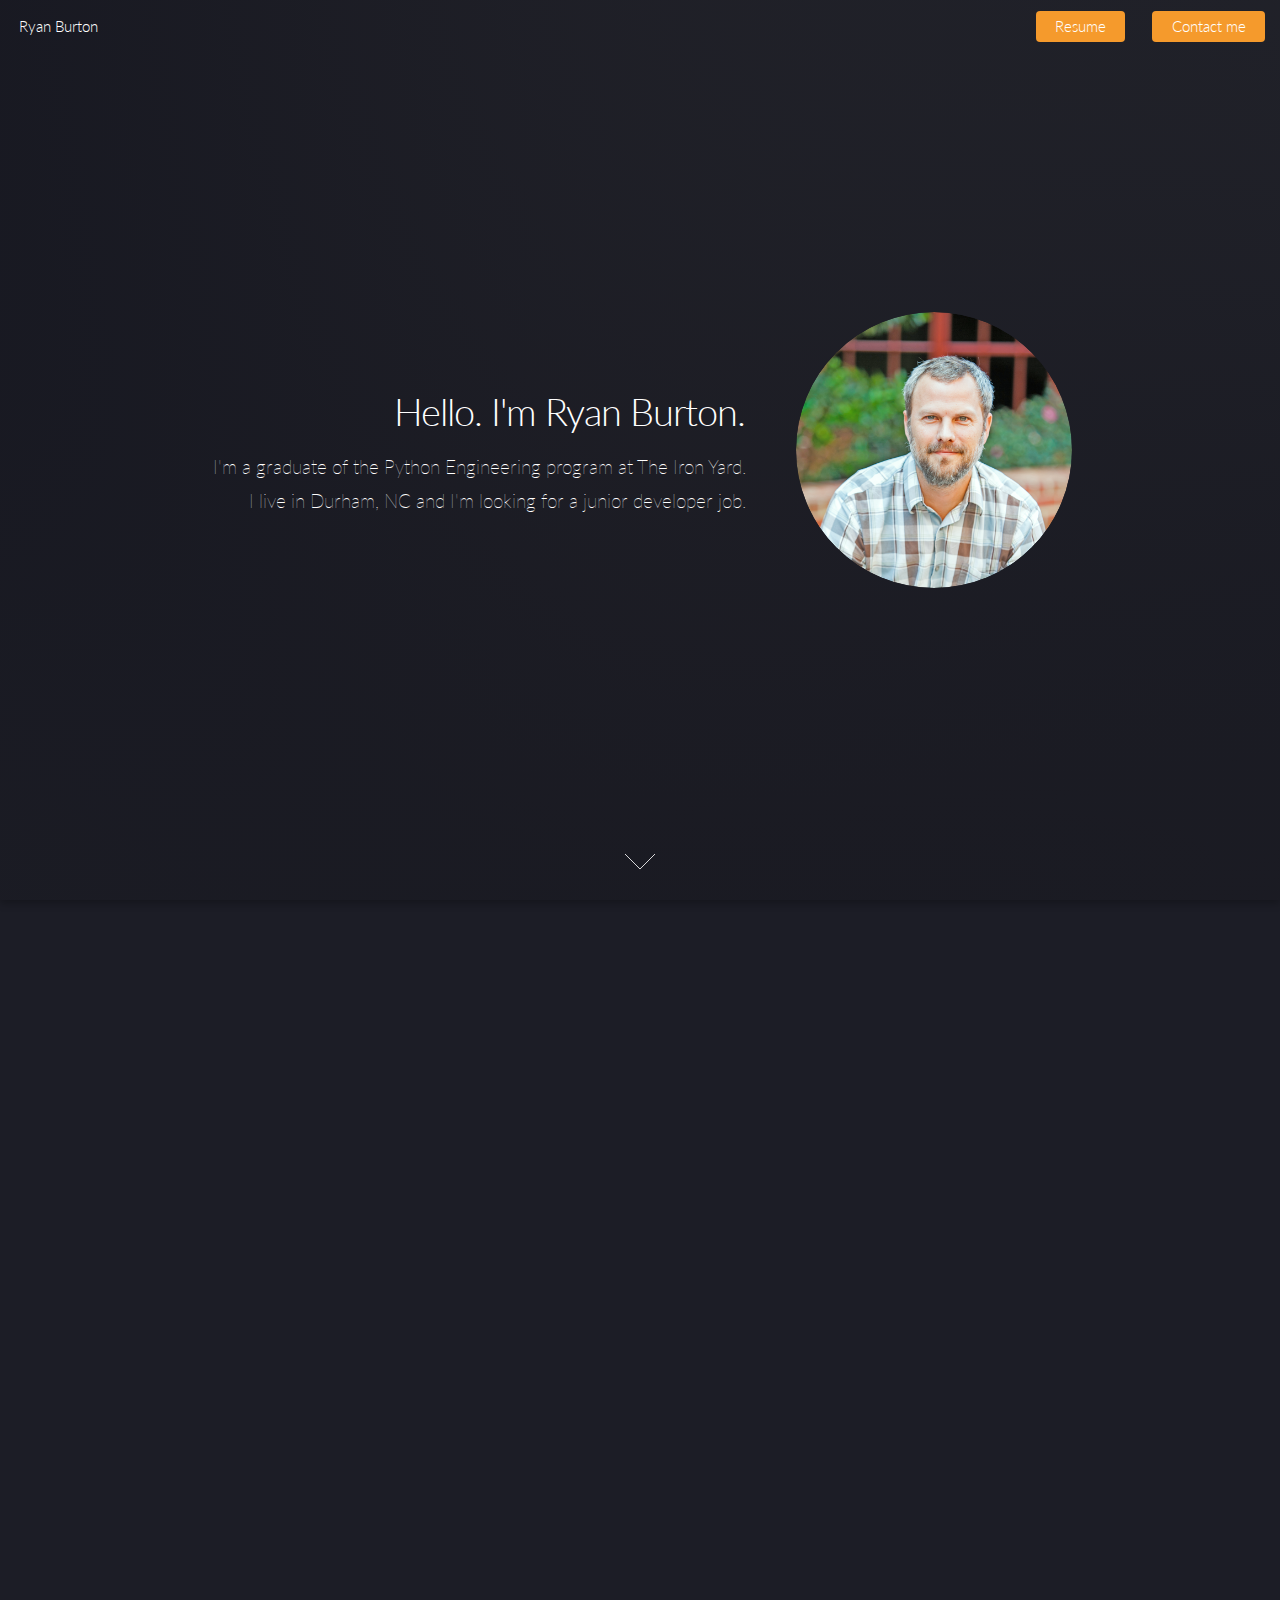
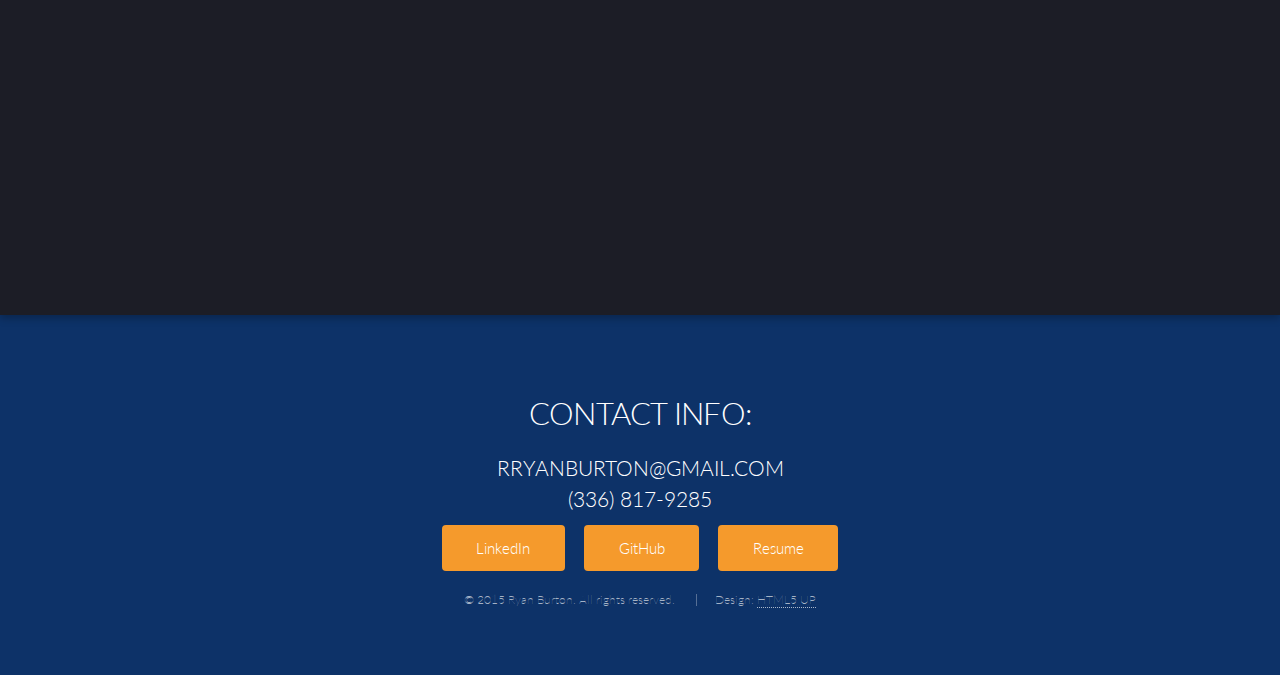
==== index.html @ 327522ec "added radiohead experience" ====
<!DOCTYPE HTML><!--	Landed by HTML5 UP	html5up.net | @n33co	Free for personal and commercial use under the CCA 3.0 license (html5up.net/license)--><html><head>	<title>Ryan Burton</title>	<meta charset="utf-8" />	<meta name="viewport" content="width=device-width, initial-scale=1" />	<!--[if lte IE 8]><script src="assets/js/ie/html5shiv.js"></script><![endif]-->	<link rel="stylesheet" href="assets/css/main.css" />	<!--[if lte IE 9]><link rel="stylesheet" href="assets/css/ie9.css" /><![endif]-->	<!--[if lte IE 8]><link rel="stylesheet" href="assets/css/ie8.css" /><![endif]--></head><body class="landing">	<div id="page-wrapper">		<!-- Header -->		<header id="header">			<h1 id="logo"><a href="index.html">Ryan Burton</a></h1>			<nav id="nav">				<ul>					<li><a href="images/RyanBurton-Resume-2015.pdf" class="button special">Resume</a></li>					<li><a href="#footer" class="button special">Contact me</a></li>				</ul>			</nav>		</header>		<!-- Banner -->		<section id="banner">			<div class="content">				<header>					<h2>Hello. I'm Ryan Burton.</h2>					<p>I'm a graduate of the Python Engineering program at The Iron Yard.						<br /> I live in Durham, NC and I'm looking for a junior developer job.</p>				</header>				<span class="image">					<img src="images/Ryan-Burton2.png" alt="Ryan Burton" />				</span>			</div>			<a href="#one" class="goto-next scrolly">Next</a>		</section>		<!-- One -->		<section id="one" class="spotlight style1 bottom">			<span class="image fit main">				<img src="images/careday.png" alt="CareDay Project" />			</span>			<div class="content">				<div class="container">					<div class="row">						<div class="4u 12u$(medium)">							<header>								<h2 style="margin-bottom: 10px; ">CareDay</h2>								<h3>The Iron Yard Final Project</h3>								<p>Team Leader, Python/Django Developer									<br /> (November 2015)</p>								<ul class="actions">									<li><a href="https://github.com/rryanburton/CareDay-RB" class="button">Code at GitHub</a></li>								</ul>							</header>						</div>						<div class="4u 12u$(medium)">							<p>I'm a new dad and my wife and I were struggling to keep up with all the pieces of paper coming home from our son's daycare. I decided to build a solution. CareDay is a web application that allows childcare workers or stay-at-home parents to record								daily events in a child's life.</p>						</div>						<div class="4u$ 12u$(medium)">							<p>CareDay streamlines tracking daily child activities, allows for easy retrieval, and reduces paper use. I guided a team of three developers using Agile practices to maintain constructive workflow. We used a Python/Django back-end with Django templates								and JavaScript to manage the form-heavy application.</p>                        </div>					</div>				</div>			</div>            <a href="#two" class="goto-next scrolly">Next</a>		</section>		<!-- Two -->		<section id="two" class="wrapper style1 special fade-up"><!-- <div class="content"> -->			<div class="container">				<header class="major">					<h2>Experience at The Iron Yard</h2>					<p>An enormous amount of information was covered during the 12-week Python Engineering program.						<br />Below are some of the key concepts, techniques, and tools we covered.</p>				</header>				<div class="box alt">					<div class="row uniform">						<section class="4u 6u(medium) 12u$(xsmall)">							<span class="icon alt major devicons devicons-python"></span>							<h3>Python</h3>							<p>I Learned the basics of Python 3.4 including classes, REST APIs, machine learning, databases, pandas, MatPlotlib, and iPython Notebook. </p>						</section>						<section class="4u 6u$(medium) 12u$(xsmall)">							<span class="icon alt major devicons devicons-github_badge"></span>							<h3>GitHub</h3>							<p>Worked extinseively with Git using the terminal and GitHub as a remote repository.</p>						</section>						<section class="4u$ 6u(medium) 12u$(xsmall)">							<span class="icon alt major devicons devicons-django"></span>							<h3>Django</h3>							<p>The Django framework was used to develop full stack web applications and REST APIs.</p>						</section>						<section class="4u 6u$(medium) 12u$(xsmall)">							<span class="icon alt major devicons devicons-postgresql"></span>							<h3>PostgreSQL</h3>							<p>PostgreSQL was the database for local development, and also for deployment on Heroku.</p>						</section>						<section class="4u 6u(medium) 12u$(xsmall)">							<span class="icon alt major devicons devicons-stackoverflow"></span>							<h3>Stack Overflow</h3>							<p>I learned when and how to get help using the StackOverflow Q&A site.</p>						</section>						<section class="4u$ 6u$(medium) 12u$(xsmall)">							<span class="icon alt major devicons devicons-sass"></span>							<h3>Sass</h3>							<p>I used Sass to style my final project and this website.</p>						</section>					</div>				</div>				<footer class="major">					<ul class="actions">						<li><a href="#three" class="goto-next scrolly">Next</a></li>					</ul>				</footer>			</div>			<!-- <a href="#three" class="goto-next scrolly">Next</a> -->		<!-- </div> -->		</section>		<!-- OLD Two -->		<!-- <section id="three" class="spotlight style2 right">					<span class="image fit main"><img src="images/pic03.jpg" alt="" /></span>					<div class="content">						<header>							<h2>This is the heading for section 2</h2>							<p>More words below convey deeper meanings</p>						</header>						<p>This is the paragraph for section 2. Integer mi sed nascetur cep aliquet augue varius tempus lobortis porttitor lorem et accumsan consequat adipiscing lorem.</p>						<ul class="actions">							<li><a href="#" class="button">Repo at GitHub</a></li>						</ul>					</div>					<a href="#three" class="goto-next scrolly">Next</a>				</section> -->		<!-- Three -->		<section id="three" class="spotlight style3 right">					<span class="image fit main bottom"><img src="images/inrainbows-site2.png" alt="" /></span>					<div class="content">						<header>							<h2>Prior Experience</h2>							<p>While working at ATO Records I was part of the Radiohead "In Rainbows" DevOps team.</p>						</header>						<p>In Rainbows was self-released via Radiohead.com in October 2007, followed by a traditional retail release by TBD Records/ATO in January 2008. </p>						<p>The album entered the U.S. chart at #1, and went on to be nominated for the Grammy for Best Album and won the Grammy for Best Alternative Album in 2009.</p>						<p>When the site launched it received an average of 50,000+ hits per day and peaked at almost 9000 visits a day.</p>					</div>					<a href="#footer" class="goto-next scrolly">Next</a>				</section>		<!-- Five -->		<!-- <section id="five" class="wrapper style2 special fade">					<div class="container">						<header>							<h2>Header for section five</h2>							<p>In the template this is setup as some kind of email submission form.</p>						</header>						<form method="post" action="#" class="container 50%">							<div class="row uniform 50%">								<div class="8u 12u$(xsmall)"><input type="email" name="email" id="email" placeholder="Your Email Address" /></div>								<div class="4u$ 12u$(xsmall)"><input type="submit" value="Send me" class="fit special" /></div>							</div>						</form>					</div>				</section> -->		<!-- Footer -->		<footer id="footer">			<h2>CONTACT INFO:</h2>			<h3><a href="mailto:rryanburton@gmail.com">RRYANBURTON@GMAIL.COM</a>				<br>(336) 817-9285</h3>			<ul class="icons">				<li><a href="https://www.linkedin.com/in/rryanburton" class="button special">LinkedIn</a></li>				<li><a href="https://github.com/rryanburton" class="button special">GitHub</a></li>				<li><a href="images/RyanBurton-Resume-2015.pdf" class="button special">Resume</a></li>			</ul>			<ul class="copyright">				<li>&copy; 2015 Ryan Burton. All rights reserved.</li>				<li>Design: <a href="http://html5up.net">HTML5 UP</a></li>			</ul>		</footer>	</div>	<!-- Scripts -->	<script src="assets/js/jquery.min.js"></script>	<script src="assets/js/jquery.scrolly.min.js"></script>	<script src="assets/js/jquery.dropotron.min.js"></script>	<script src="assets/js/jquery.scrollex.min.js"></script>	<script src="assets/js/skel.min.js"></script>	<script src="assets/js/util.js"></script>	<!--[if lte IE 8]><script src="assets/js/ie/respond.min.js"></script><![endif]-->	<script src="assets/js/main.js"></script></body></html>
---- assets/css/main.css ----
@import url("devicons.css");
@import url("font-awesome.min.css");
@import url("http://fonts.googleapis.com/css?family=Lato:100,300,100italic,300italic");
/*
	Landed by HTML5 UP
	html5up.net | @n33co
	Free for personal and commercial use under the CCA 3.0 license (html5up.net/license)
*/
/* Reset */
html, body, div, span, applet, object, iframe, h1, h2, h3, h4, h5, h6, p, blockquote, pre, a, abbr, acronym, address, big, cite, code, del, dfn, em, img, ins, kbd, q, s, samp, small, strike, strong, sub, sup, tt, var, b, u, i, center, dl, dt, dd, ol, ul, li, fieldset, form, label, legend, table, caption, tbody, tfoot, thead, tr, th, td, article, aside, canvas, details, embed, figure, figcaption, footer, header, hgroup, menu, nav, output, ruby, section, summary, time, mark, audio, video {
  margin: 0;
  padding: 0;
  border: 0;
  font-size: 100%;
  font: inherit;
  vertical-align: baseline; }

article, aside, details, figcaption, figure, footer, header, hgroup, menu, nav, section {
  display: block; }

body {
  line-height: 1; }

ol, ul {
  list-style: none; }

blockquote, q {
  quotes: none; }

blockquote:before, blockquote:after, q:before, q:after {
  content: '';
  content: none; }

table {
  border-collapse: collapse;
  border-spacing: 0; }

body {
  -webkit-text-size-adjust: none; }

/* Box Model */
*, *:before, *:after {
  -moz-box-sizing: border-box;
  -webkit-box-sizing: border-box;
  box-sizing: border-box; }

/* Containers */
.container {
  margin-left: auto;
  margin-right: auto; }

.container.\31 25\25 {
  width: 100%;
  max-width: 87.5em;
  min-width: 70em; }

.container.\37 5\25 {
  width: 52.5em; }

.container.\35 0\25 {
  width: 35em; }

.container.\32 5\25 {
  width: 17.5em; }

.container {
  width: 70em; }

@media screen and (max-width: 1680px) {
  .container.\31 25\25 {
    width: 100%;
    max-width: 87.5em;
    min-width: 70em; }

  .container.\37 5\25 {
    width: 52.5em; }

  .container.\35 0\25 {
    width: 35em; }

  .container.\32 5\25 {
    width: 17.5em; }

  .container {
    width: 70em; } }
@media screen and (max-width: 1280px) {
  .container.\31 25\25 {
    width: 100%;
    max-width: 112.5%;
    min-width: 90%; }

  .container.\37 5\25 {
    width: 67.5%; }

  .container.\35 0\25 {
    width: 45%; }

  .container.\32 5\25 {
    width: 22.5%; }

  .container {
    width: 90%; } }
@media screen and (max-width: 980px) {
  .container.\31 25\25 {
    width: 100%;
    max-width: 125%;
    min-width: 100%; }

  .container.\37 5\25 {
    width: 75%; }

  .container.\35 0\25 {
    width: 50%; }

  .container.\32 5\25 {
    width: 25%; }

  .container {
    width: 100% !important; } }
@media screen and (max-width: 736px) {
  .container.\31 25\25 {
    width: 100%;
    max-width: 125%;
    min-width: 100%; }

  .container.\37 5\25 {
    width: 75%; }

  .container.\35 0\25 {
    width: 50%; }

  .container.\32 5\25 {
    width: 25%; }

  .container {
    width: 100% !important; } }
@media screen and (max-width: 480px) {
  .container.\31 25\25 {
    width: 100%;
    max-width: 125%;
    min-width: 100%; }

  .container.\37 5\25 {
    width: 75%; }

  .container.\35 0\25 {
    width: 50%; }

  .container.\32 5\25 {
    width: 25%; }

  .container {
    width: 100% !important; } }
/* Grid */
.row {
  border-bottom: solid 1px transparent;
  -moz-box-sizing: border-box;
  -webkit-box-sizing: border-box;
  box-sizing: border-box; }

.row > * {
  float: left;
  -moz-box-sizing: border-box;
  -webkit-box-sizing: border-box;
  box-sizing: border-box; }

.row:after, .row:before {
  content: '';
  display: block;
  clear: both;
  height: 0; }

.row.uniform > * > :first-child {
  margin-top: 0; }

.row.uniform > * > :last-child {
  margin-bottom: 0; }

.row.\30 \25  > * {
  padding: 0 0 0 0em; }

.row.\30 \25 {
  margin: 0 0 -1px 0em; }

.row.uniform.\30 \25  > * {
  padding: 0em 0 0 0em; }

.row.uniform.\30 \25 {
  margin: 0em 0 -1px 0em; }

.row > * {
  padding: 0 0 0 2.5em; }

.row {
  margin: 0 0 -1px -2.5em; }

.row.uniform > * {
  padding: 1.875em 0 0 2.5em; }

.row.uniform {
  margin: -2.5em 0 -1px -2.5em; }

.row.\32 00\25  > * {
  padding: 0 0 0 5em; }

.row.\32 00\25 {
  margin: 0 0 -1px -5em; }

.row.uniform.\32 00\25  > * {
  padding: 3.75em 0 0 5em; }

.row.uniform.\32 00\25 {
  margin: -5em 0 -1px -5em; }

.row.\31 50\25  > * {
  padding: 0 0 0 3.75em; }

.row.\31 50\25 {
  margin: 0 0 -1px -3.75em; }

.row.uniform.\31 50\25  > * {
  padding: 2.8125em 0 0 3.75em; }

.row.uniform.\31 50\25 {
  margin: -3.75em 0 -1px -3.75em; }

.row.\35 0\25  > * {
  padding: 0 0 0 1.25em; }

.row.\35 0\25 {
  margin: 0 0 -1px -1.25em; }

.row.uniform.\35 0\25  > * {
  padding: 0.9375em 0 0 1.25em; }

.row.uniform.\35 0\25 {
  margin: -1.25em 0 -1px -1.25em; }

.row.\32 5\25  > * {
  padding: 0 0 0 0.625em; }

.row.\32 5\25 {
  margin: 0 0 -1px -0.625em; }

.row.uniform.\32 5\25  > * {
  padding: 0.46875em 0 0 0.625em; }

.row.uniform.\32 5\25 {
  margin: -0.625em 0 -1px -0.625em; }

.\31 2u, .\31 2u\24 {
  width: 100%;
  clear: none;
  margin-left: 0; }

.\31 1u, .\31 1u\24 {
  width: 91.6666666667%;
  clear: none;
  margin-left: 0; }

.\31 0u, .\31 0u\24 {
  width: 83.3333333333%;
  clear: none;
  margin-left: 0; }

.\39 u, .\39 u\24 {
  width: 75%;
  clear: none;
  margin-left: 0; }

.\38 u, .\38 u\24 {
  width: 66.6666666667%;
  clear: none;
  margin-left: 0; }

.\37 u, .\37 u\24 {
  width: 58.3333333333%;
  clear: none;
  margin-left: 0; }

.\36 u, .\36 u\24 {
  width: 50%;
  clear: none;
  margin-left: 0; }

.\35 u, .\35 u\24 {
  width: 41.6666666667%;
  clear: none;
  margin-left: 0; }

.\34 u, .\34 u\24 {
  width: 33.3333333333%;
  clear: none;
  margin-left: 0; }

.\33 u, .\33 u\24 {
  width: 25%;
  clear: none;
  margin-left: 0; }

.\32 u, .\32 u\24 {
  width: 16.6666666667%;
  clear: none;
  margin-left: 0; }

.\31 u, .\31 u\24 {
  width: 8.3333333333%;
  clear: none;
  margin-left: 0; }

.\31 2u\24  + *,
.\31 1u\24  + *,
.\31 0u\24  + *,
.\39 u\24  + *,
.\38 u\24  + *,
.\37 u\24  + *,
.\36 u\24  + *,
.\35 u\24  + *,
.\34 u\24  + *,
.\33 u\24  + *,
.\32 u\24  + *,
.\31 u\24  + * {
  clear: left; }

.\-11u {
  margin-left: 91.66667%; }

.\-10u {
  margin-left: 83.33333%; }

.\-9u {
  margin-left: 75%; }

.\-8u {
  margin-left: 66.66667%; }

.\-7u {
  margin-left: 58.33333%; }

.\-6u {
  margin-left: 50%; }

.\-5u {
  margin-left: 41.66667%; }

.\-4u {
  margin-left: 33.33333%; }

.\-3u {
  margin-left: 25%; }

.\-2u {
  margin-left: 16.66667%; }

.\-1u {
  margin-left: 8.33333%; }

@media screen and (max-width: 1680px) {
  .row > * {
    padding: 0 0 0 2.5em; }

  .row {
    margin: 0 0 -1px -2.5em; }

  .row.uniform > * {
    padding: 1.875em 0 0 2.5em; }

  .row.uniform {
    margin: -2.5em 0 -1px -2.5em; }

  .row.\32 00\25  > * {
    padding: 0 0 0 5em; }

  .row.\32 00\25 {
    margin: 0 0 -1px -5em; }

  .row.uniform.\32 00\25  > * {
    padding: 3.75em 0 0 5em; }

  .row.uniform.\32 00\25 {
    margin: -5em 0 -1px -5em; }

  .row.\31 50\25  > * {
    padding: 0 0 0 3.75em; }

  .row.\31 50\25 {
    margin: 0 0 -1px -3.75em; }

  .row.uniform.\31 50\25  > * {
    padding: 2.8125em 0 0 3.75em; }

  .row.uniform.\31 50\25 {
    margin: -3.75em 0 -1px -3.75em; }

  .row.\35 0\25  > * {
    padding: 0 0 0 1.25em; }

  .row.\35 0\25 {
    margin: 0 0 -1px -1.25em; }

  .row.uniform.\35 0\25  > * {
    padding: 0.9375em 0 0 1.25em; }

  .row.uniform.\35 0\25 {
    margin: -1.25em 0 -1px -1.25em; }

  .row.\32 5\25  > * {
    padding: 0 0 0 0.625em; }

  .row.\32 5\25 {
    margin: 0 0 -1px -0.625em; }

  .row.uniform.\32 5\25  > * {
    padding: 0.46875em 0 0 0.625em; }

  .row.uniform.\32 5\25 {
    margin: -0.625em 0 -1px -0.625em; }

  .\31 2u\28xlarge\29, .\31 2u\24\28xlarge\29 {
    width: 100%;
    clear: none;
    margin-left: 0; }

  .\31 1u\28xlarge\29, .\31 1u\24\28xlarge\29 {
    width: 91.6666666667%;
    clear: none;
    margin-left: 0; }

  .\31 0u\28xlarge\29, .\31 0u\24\28xlarge\29 {
    width: 83.3333333333%;
    clear: none;
    margin-left: 0; }

  .\39 u\28xlarge\29, .\39 u\24\28xlarge\29 {
    width: 75%;
    clear: none;
    margin-left: 0; }

  .\38 u\28xlarge\29, .\38 u\24\28xlarge\29 {
    width: 66.6666666667%;
    clear: none;
    margin-left: 0; }

  .\37 u\28xlarge\29, .\37 u\24\28xlarge\29 {
    width: 58.3333333333%;
    clear: none;
    margin-left: 0; }

  .\36 u\28xlarge\29, .\36 u\24\28xlarge\29 {
    width: 50%;
    clear: none;
    margin-left: 0; }

  .\35 u\28xlarge\29, .\35 u\24\28xlarge\29 {
    width: 41.6666666667%;
    clear: none;
    margin-left: 0; }

  .\34 u\28xlarge\29, .\34 u\24\28xlarge\29 {
    width: 33.3333333333%;
    clear: none;
    margin-left: 0; }

  .\33 u\28xlarge\29, .\33 u\24\28xlarge\29 {
    width: 25%;
    clear: none;
    margin-left: 0; }

  .\32 u\28xlarge\29, .\32 u\24\28xlarge\29 {
    width: 16.6666666667%;
    clear: none;
    margin-left: 0; }

  .\31 u\28xlarge\29, .\31 u\24\28xlarge\29 {
    width: 8.3333333333%;
    clear: none;
    margin-left: 0; }

  .\31 2u\24\28xlarge\29  + *,
  .\31 1u\24\28xlarge\29  + *,
  .\31 0u\24\28xlarge\29  + *,
  .\39 u\24\28xlarge\29  + *,
  .\38 u\24\28xlarge\29  + *,
  .\37 u\24\28xlarge\29  + *,
  .\36 u\24\28xlarge\29  + *,
  .\35 u\24\28xlarge\29  + *,
  .\34 u\24\28xlarge\29  + *,
  .\33 u\24\28xlarge\29  + *,
  .\32 u\24\28xlarge\29  + *,
  .\31 u\24\28xlarge\29  + * {
    clear: left; }

  .\-11u\28xlarge\29 {
    margin-left: 91.66667%; }

  .\-10u\28xlarge\29 {
    margin-left: 83.33333%; }

  .\-9u\28xlarge\29 {
    margin-left: 75%; }

  .\-8u\28xlarge\29 {
    margin-left: 66.66667%; }

  .\-7u\28xlarge\29 {
    margin-left: 58.33333%; }

  .\-6u\28xlarge\29 {
    margin-left: 50%; }

  .\-5u\28xlarge\29 {
    margin-left: 41.66667%; }

  .\-4u\28xlarge\29 {
    margin-left: 33.33333%; }

  .\-3u\28xlarge\29 {
    margin-left: 25%; }

  .\-2u\28xlarge\29 {
    margin-left: 16.66667%; }

  .\-1u\28xlarge\29 {
    margin-left: 8.33333%; } }
@media screen and (max-width: 1280px) {
  .row > * {
    padding: 0 0 0 2.5em; }

  .row {
    margin: 0 0 -1px -2.5em; }

  .row.uniform > * {
    padding: 1.875em 0 0 2.5em; }

  .row.uniform {
    margin: -2.5em 0 -1px -2.5em; }

  .row.\32 00\25  > * {
    padding: 0 0 0 5em; }

  .row.\32 00\25 {
    margin: 0 0 -1px -5em; }

  .row.uniform.\32 00\25  > * {
    padding: 3.75em 0 0 5em; }

  .row.uniform.\32 00\25 {
    margin: -5em 0 -1px -5em; }

  .row.\31 50\25  > * {
    padding: 0 0 0 3.75em; }

  .row.\31 50\25 {
    margin: 0 0 -1px -3.75em; }

  .row.uniform.\31 50\25  > * {
    padding: 2.8125em 0 0 3.75em; }

  .row.uniform.\31 50\25 {
    margin: -3.75em 0 -1px -3.75em; }

  .row.\35 0\25  > * {
    padding: 0 0 0 1.25em; }

  .row.\35 0\25 {
    margin: 0 0 -1px -1.25em; }

  .row.uniform.\35 0\25  > * {
    padding: 0.9375em 0 0 1.25em; }

  .row.uniform.\35 0\25 {
    margin: -1.25em 0 -1px -1.25em; }

  .row.\32 5\25  > * {
    padding: 0 0 0 0.625em; }

  .row.\32 5\25 {
    margin: 0 0 -1px -0.625em; }

  .row.uniform.\32 5\25  > * {
    padding: 0.46875em 0 0 0.625em; }

  .row.uniform.\32 5\25 {
    margin: -0.625em 0 -1px -0.625em; }

  .\31 2u\28large\29, .\31 2u\24\28large\29 {
    width: 100%;
    clear: none;
    margin-left: 0; }

  .\31 1u\28large\29, .\31 1u\24\28large\29 {
    width: 91.6666666667%;
    clear: none;
    margin-left: 0; }

  .\31 0u\28large\29, .\31 0u\24\28large\29 {
    width: 83.3333333333%;
    clear: none;
    margin-left: 0; }

  .\39 u\28large\29, .\39 u\24\28large\29 {
    width: 75%;
    clear: none;
    margin-left: 0; }

  .\38 u\28large\29, .\38 u\24\28large\29 {
    width: 66.6666666667%;
    clear: none;
    margin-left: 0; }

  .\37 u\28large\29, .\37 u\24\28large\29 {
    width: 58.3333333333%;
    clear: none;
    margin-left: 0; }

  .\36 u\28large\29, .\36 u\24\28large\29 {
    width: 50%;
    clear: none;
    margin-left: 0; }

  .\35 u\28large\29, .\35 u\24\28large\29 {
    width: 41.6666666667%;
    clear: none;
    margin-left: 0; }

  .\34 u\28large\29, .\34 u\24\28large\29 {
    width: 33.3333333333%;
    clear: none;
    margin-left: 0; }

  .\33 u\28large\29, .\33 u\24\28large\29 {
    width: 25%;
    clear: none;
    margin-left: 0; }

  .\32 u\28large\29, .\32 u\24\28large\29 {
    width: 16.6666666667%;
    clear: none;
    margin-left: 0; }

  .\31 u\28large\29, .\31 u\24\28large\29 {
    width: 8.3333333333%;
    clear: none;
    margin-left: 0; }

  .\31 2u\24\28large\29  + *,
  .\31 1u\24\28large\29  + *,
  .\31 0u\24\28large\29  + *,
  .\39 u\24\28large\29  + *,
  .\38 u\24\28large\29  + *,
  .\37 u\24\28large\29  + *,
  .\36 u\24\28large\29  + *,
  .\35 u\24\28large\29  + *,
  .\34 u\24\28large\29  + *,
  .\33 u\24\28large\29  + *,
  .\32 u\24\28large\29  + *,
  .\31 u\24\28large\29  + * {
    clear: left; }

  .\-11u\28large\29 {
    margin-left: 91.66667%; }

  .\-10u\28large\29 {
    margin-left: 83.33333%; }

  .\-9u\28large\29 {
    margin-left: 75%; }

  .\-8u\28large\29 {
    margin-left: 66.66667%; }

  .\-7u\28large\29 {
    margin-left: 58.33333%; }

  .\-6u\28large\29 {
    margin-left: 50%; }

  .\-5u\28large\29 {
    margin-left: 41.66667%; }

  .\-4u\28large\29 {
    margin-left: 33.33333%; }

  .\-3u\28large\29 {
    margin-left: 25%; }

  .\-2u\28large\29 {
    margin-left: 16.66667%; }

  .\-1u\28large\29 {
    margin-left: 8.33333%; } }
@media screen and (max-width: 980px) {
  .row > * {
    padding: 0 0 0 2.5em; }

  .row {
    margin: 0 0 -1px -2.5em; }

  .row.uniform > * {
    padding: 1.875em 0 0 2.5em; }

  .row.uniform {
    margin: -2.5em 0 -1px -2.5em; }

  .row.\32 00\25  > * {
    padding: 0 0 0 5em; }

  .row.\32 00\25 {
    margin: 0 0 -1px -5em; }

  .row.uniform.\32 00\25  > * {
    padding: 3.75em 0 0 5em; }

  .row.uniform.\32 00\25 {
    margin: -5em 0 -1px -5em; }

  .row.\31 50\25  > * {
    padding: 0 0 0 3.75em; }

  .row.\31 50\25 {
    margin: 0 0 -1px -3.75em; }

  .row.uniform.\31 50\25  > * {
    padding: 2.8125em 0 0 3.75em; }

  .row.uniform.\31 50\25 {
    margin: -3.75em 0 -1px -3.75em; }

  .row.\35 0\25  > * {
    padding: 0 0 0 1.25em; }

  .row.\35 0\25 {
    margin: 0 0 -1px -1.25em; }

  .row.uniform.\35 0\25  > * {
    padding: 0.9375em 0 0 1.25em; }

  .row.uniform.\35 0\25 {
    margin: -1.25em 0 -1px -1.25em; }

  .row.\32 5\25  > * {
    padding: 0 0 0 0.625em; }

  .row.\32 5\25 {
    margin: 0 0 -1px -0.625em; }

  .row.uniform.\32 5\25  > * {
    padding: 0.46875em 0 0 0.625em; }

  .row.uniform.\32 5\25 {
    margin: -0.625em 0 -1px -0.625em; }

  .\31 2u\28medium\29, .\31 2u\24\28medium\29 {
    width: 100%;
    clear: none;
    margin-left: 0; }

  .\31 1u\28medium\29, .\31 1u\24\28medium\29 {
    width: 91.6666666667%;
    clear: none;
    margin-left: 0; }

  .\31 0u\28medium\29, .\31 0u\24\28medium\29 {
    width: 83.3333333333%;
    clear: none;
    margin-left: 0; }

  .\39 u\28medium\29, .\39 u\24\28medium\29 {
    width: 75%;
    clear: none;
    margin-left: 0; }

  .\38 u\28medium\29, .\38 u\24\28medium\29 {
    width: 66.6666666667%;
    clear: none;
    margin-left: 0; }

  .\37 u\28medium\29, .\37 u\24\28medium\29 {
    width: 58.3333333333%;
    clear: none;
    margin-left: 0; }

  .\36 u\28medium\29, .\36 u\24\28medium\29 {
    width: 50%;
    clear: none;
    margin-left: 0; }

  .\35 u\28medium\29, .\35 u\24\28medium\29 {
    width: 41.6666666667%;
    clear: none;
    margin-left: 0; }

  .\34 u\28medium\29, .\34 u\24\28medium\29 {
    width: 33.3333333333%;
    clear: none;
    margin-left: 0; }

  .\33 u\28medium\29, .\33 u\24\28medium\29 {
    width: 25%;
    clear: none;
    margin-left: 0; }

  .\32 u\28medium\29, .\32 u\24\28medium\29 {
    width: 16.6666666667%;
    clear: none;
    margin-left: 0; }

  .\31 u\28medium\29, .\31 u\24\28medium\29 {
    width: 8.3333333333%;
    clear: none;
    margin-left: 0; }

  .\31 2u\24\28medium\29  + *,
  .\31 1u\24\28medium\29  + *,
  .\31 0u\24\28medium\29  + *,
  .\39 u\24\28medium\29  + *,
  .\38 u\24\28medium\29  + *,
  .\37 u\24\28medium\29  + *,
  .\36 u\24\28medium\29  + *,
  .\35 u\24\28medium\29  + *,
  .\34 u\24\28medium\29  + *,
  .\33 u\24\28medium\29  + *,
  .\32 u\24\28medium\29  + *,
  .\31 u\24\28medium\29  + * {
    clear: left; }

  .\-11u\28medium\29 {
    margin-left: 91.66667%; }

  .\-10u\28medium\29 {
    margin-left: 83.33333%; }

  .\-9u\28medium\29 {
    margin-left: 75%; }

  .\-8u\28medium\29 {
    margin-left: 66.66667%; }

  .\-7u\28medium\29 {
    margin-left: 58.33333%; }

  .\-6u\28medium\29 {
    margin-left: 50%; }

  .\-5u\28medium\29 {
    margin-left: 41.66667%; }

  .\-4u\28medium\29 {
    margin-left: 33.33333%; }

  .\-3u\28medium\29 {
    margin-left: 25%; }

  .\-2u\28medium\29 {
    margin-left: 16.66667%; }

  .\-1u\28medium\29 {
    margin-left: 8.33333%; } }
@media screen and (max-width: 736px) {
  .row > * {
    padding: 0 0 0 2.5em; }

  .row {
    margin: 0 0 -1px -2.5em; }

  .row.uniform > * {
    padding: 1.875em 0 0 2.5em; }

  .row.uniform {
    margin: -2.5em 0 -1px -2.5em; }

  .row.\32 00\25  > * {
    padding: 0 0 0 5em; }

  .row.\32 00\25 {
    margin: 0 0 -1px -5em; }

  .row.uniform.\32 00\25  > * {
    padding: 3.75em 0 0 5em; }

  .row.uniform.\32 00\25 {
    margin: -5em 0 -1px -5em; }

  .row.\31 50\25  > * {
    padding: 0 0 0 3.75em; }

  .row.\31 50\25 {
    margin: 0 0 -1px -3.75em; }

  .row.uniform.\31 50\25  > * {
    padding: 2.8125em 0 0 3.75em; }

  .row.uniform.\31 50\25 {
    margin: -3.75em 0 -1px -3.75em; }

  .row.\35 0\25  > * {
    padding: 0 0 0 1.25em; }

  .row.\35 0\25 {
    margin: 0 0 -1px -1.25em; }

  .row.uniform.\35 0\25  > * {
    padding: 0.9375em 0 0 1.25em; }

  .row.uniform.\35 0\25 {
    margin: -1.25em 0 -1px -1.25em; }

  .row.\32 5\25  > * {
    padding: 0 0 0 0.625em; }

  .row.\32 5\25 {
    margin: 0 0 -1px -0.625em; }

  .row.uniform.\32 5\25  > * {
    padding: 0.46875em 0 0 0.625em; }

  .row.uniform.\32 5\25 {
    margin: -0.625em 0 -1px -0.625em; }

  .\31 2u\28small\29, .\31 2u\24\28small\29 {
    width: 100%;
    clear: none;
    margin-left: 0; }

  .\31 1u\28small\29, .\31 1u\24\28small\29 {
    width: 91.6666666667%;
    clear: none;
    margin-left: 0; }

  .\31 0u\28small\29, .\31 0u\24\28small\29 {
    width: 83.3333333333%;
    clear: none;
    margin-left: 0; }

  .\39 u\28small\29, .\39 u\24\28small\29 {
    width: 75%;
    clear: none;
    margin-left: 0; }

  .\38 u\28small\29, .\38 u\24\28small\29 {
    width: 66.6666666667%;
    clear: none;
    margin-left: 0; }

  .\37 u\28small\29, .\37 u\24\28small\29 {
    width: 58.3333333333%;
    clear: none;
    margin-left: 0; }

  .\36 u\28small\29, .\36 u\24\28small\29 {
    width: 50%;
    clear: none;
    margin-left: 0; }

  .\35 u\28small\29, .\35 u\24\28small\29 {
    width: 41.6666666667%;
    clear: none;
    margin-left: 0; }

  .\34 u\28small\29, .\34 u\24\28small\29 {
    width: 33.3333333333%;
    clear: none;
    margin-left: 0; }

  .\33 u\28small\29, .\33 u\24\28small\29 {
    width: 25%;
    clear: none;
    margin-left: 0; }

  .\32 u\28small\29, .\32 u\24\28small\29 {
    width: 16.6666666667%;
    clear: none;
    margin-left: 0; }

  .\31 u\28small\29, .\31 u\24\28small\29 {
    width: 8.3333333333%;
    clear: none;
    margin-left: 0; }

  .\31 2u\24\28small\29  + *,
  .\31 1u\24\28small\29  + *,
  .\31 0u\24\28small\29  + *,
  .\39 u\24\28small\29  + *,
  .\38 u\24\28small\29  + *,
  .\37 u\24\28small\29  + *,
  .\36 u\24\28small\29  + *,
  .\35 u\24\28small\29  + *,
  .\34 u\24\28small\29  + *,
  .\33 u\24\28small\29  + *,
  .\32 u\24\28small\29  + *,
  .\31 u\24\28small\29  + * {
    clear: left; }

  .\-11u\28small\29 {
    margin-left: 91.66667%; }

  .\-10u\28small\29 {
    margin-left: 83.33333%; }

  .\-9u\28small\29 {
    margin-left: 75%; }

  .\-8u\28small\29 {
    margin-left: 66.66667%; }

  .\-7u\28small\29 {
    margin-left: 58.33333%; }

  .\-6u\28small\29 {
    margin-left: 50%; }

  .\-5u\28small\29 {
    margin-left: 41.66667%; }

  .\-4u\28small\29 {
    margin-left: 33.33333%; }

  .\-3u\28small\29 {
    margin-left: 25%; }

  .\-2u\28small\29 {
    margin-left: 16.66667%; }

  .\-1u\28small\29 {
    margin-left: 8.33333%; } }
@media screen and (max-width: 480px) {
  .row > * {
    padding: 0 0 0 2.5em; }

  .row {
    margin: 0 0 -1px -2.5em; }

  .row.uniform > * {
    padding: 1.875em 0 0 2.5em; }

  .row.uniform {
    margin: -2.5em 0 -1px -2.5em; }

  .row.\32 00\25  > * {
    padding: 0 0 0 5em; }

  .row.\32 00\25 {
    margin: 0 0 -1px -5em; }

  .row.uniform.\32 00\25  > * {
    padding: 3.75em 0 0 5em; }

  .row.uniform.\32 00\25 {
    margin: -5em 0 -1px -5em; }

  .row.\31 50\25  > * {
    padding: 0 0 0 3.75em; }

  .row.\31 50\25 {
    margin: 0 0 -1px -3.75em; }

  .row.uniform.\31 50\25  > * {
    padding: 2.8125em 0 0 3.75em; }

  .row.uniform.\31 50\25 {
    margin: -3.75em 0 -1px -3.75em; }

  .row.\35 0\25  > * {
    padding: 0 0 0 1.25em; }

  .row.\35 0\25 {
    margin: 0 0 -1px -1.25em; }

  .row.uniform.\35 0\25  > * {
    padding: 0.9375em 0 0 1.25em; }

  .row.uniform.\35 0\25 {
    margin: -1.25em 0 -1px -1.25em; }

  .row.\32 5\25  > * {
    padding: 0 0 0 0.625em; }

  .row.\32 5\25 {
    margin: 0 0 -1px -0.625em; }

  .row.uniform.\32 5\25  > * {
    padding: 0.46875em 0 0 0.625em; }

  .row.uniform.\32 5\25 {
    margin: -0.625em 0 -1px -0.625em; }

  .\31 2u\28xsmall\29, .\31 2u\24\28xsmall\29 {
    width: 100%;
    clear: none;
    margin-left: 0; }

  .\31 1u\28xsmall\29, .\31 1u\24\28xsmall\29 {
    width: 91.6666666667%;
    clear: none;
    margin-left: 0; }

  .\31 0u\28xsmall\29, .\31 0u\24\28xsmall\29 {
    width: 83.3333333333%;
    clear: none;
    margin-left: 0; }

  .\39 u\28xsmall\29, .\39 u\24\28xsmall\29 {
    width: 75%;
    clear: none;
    margin-left: 0; }

  .\38 u\28xsmall\29, .\38 u\24\28xsmall\29 {
    width: 66.6666666667%;
    clear: none;
    margin-left: 0; }

  .\37 u\28xsmall\29, .\37 u\24\28xsmall\29 {
    width: 58.3333333333%;
    clear: none;
    margin-left: 0; }

  .\36 u\28xsmall\29, .\36 u\24\28xsmall\29 {
    width: 50%;
    clear: none;
    margin-left: 0; }

  .\35 u\28xsmall\29, .\35 u\24\28xsmall\29 {
    width: 41.6666666667%;
    clear: none;
    margin-left: 0; }

  .\34 u\28xsmall\29, .\34 u\24\28xsmall\29 {
    width: 33.3333333333%;
    clear: none;
    margin-left: 0; }

  .\33 u\28xsmall\29, .\33 u\24\28xsmall\29 {
    width: 25%;
    clear: none;
    margin-left: 0; }

  .\32 u\28xsmall\29, .\32 u\24\28xsmall\29 {
    width: 16.6666666667%;
    clear: none;
    margin-left: 0; }

  .\31 u\28xsmall\29, .\31 u\24\28xsmall\29 {
    width: 8.3333333333%;
    clear: none;
    margin-left: 0; }

  .\31 2u\24\28xsmall\29  + *,
  .\31 1u\24\28xsmall\29  + *,
  .\31 0u\24\28xsmall\29  + *,
  .\39 u\24\28xsmall\29  + *,
  .\38 u\24\28xsmall\29  + *,
  .\37 u\24\28xsmall\29  + *,
  .\36 u\24\28xsmall\29  + *,
  .\35 u\24\28xsmall\29  + *,
  .\34 u\24\28xsmall\29  + *,
  .\33 u\24\28xsmall\29  + *,
  .\32 u\24\28xsmall\29  + *,
  .\31 u\24\28xsmall\29  + * {
    clear: left; }

  .\-11u\28xsmall\29 {
    margin-left: 91.66667%; }

  .\-10u\28xsmall\29 {
    margin-left: 83.33333%; }

  .\-9u\28xsmall\29 {
    margin-left: 75%; }

  .\-8u\28xsmall\29 {
    margin-left: 66.66667%; }

  .\-7u\28xsmall\29 {
    margin-left: 58.33333%; }

  .\-6u\28xsmall\29 {
    margin-left: 50%; }

  .\-5u\28xsmall\29 {
    margin-left: 41.66667%; }

  .\-4u\28xsmall\29 {
    margin-left: 33.33333%; }

  .\-3u\28xsmall\29 {
    margin-left: 25%; }

  .\-2u\28xsmall\29 {
    margin-left: 16.66667%; }

  .\-1u\28xsmall\29 {
    margin-left: 8.33333%; } }
/* Basic */
html, body {
  background: #1c1d26; }

body.is-loading *, body.is-loading *:before, body.is-loading *:after {
  -moz-animation: none !important;
  -webkit-animation: none !important;
  -ms-animation: none !important;
  animation: none !important;
  -moz-transition: none !important;
  -webkit-transition: none !important;
  -ms-transition: none !important;
  transition: none !important; }

body, input, select, textarea {
  color: rgba(255, 255, 255, 0.99);
  font-family: "Lato", Helvetica, sans-serif;
  font-size: 15pt;
  font-weight: 100;
  line-height: 1.75em; }

a {
  -moz-transition: border-color 0.2s ease-in-out, color 0.2s ease-in-out;
  -webkit-transition: border-color 0.2s ease-in-out, color 0.2s ease-in-out;
  -ms-transition: border-color 0.2s ease-in-out, color 0.2s ease-in-out;
  transition: border-color 0.2s ease-in-out, color 0.2s ease-in-out;
  border-bottom: dotted 1px;
  color: #F59A2C;
  text-decoration: none; }
  a:hover {
    color: #F59A2C !important;
    border-bottom-color: transparent; }

strong, b {
  color: #ffffff;
  font-weight: 300; }

em, i {
  font-style: italic; }

p {
  margin: 0 0 2em 0; }

h1, h2, h3, h4, h5, h6 {
  color: #ffffff;
  font-weight: 300;
  line-height: 1em;
  margin: 0.25em 0 0.5em 0; }
  h1 a, h2 a, h3 a, h4 a, h5 a, h6 a {
    color: inherit;
    border: 0; }

h2 {
  font-size: 2em;
  line-height: 1.5em;
  letter-spacing: -0.025em; }

h3 {
  font-size: 1.35em;
  line-height: 1.5em; }

h4 {
  font-size: 1.1em;
  line-height: 1.5em; }

h5 {
  font-size: 0.9em;
  line-height: 1.5em; }

h6 {
  font-size: 0.7em;
  line-height: 1.5em; }

sub {
  font-size: 0.8em;
  position: relative;
  top: 0.5em; }

sup {
  font-size: 0.8em;
  position: relative;
  top: -0.5em; }

hr {
  border: 0;
  border-bottom: solid 1px rgba(255, 255, 255, 0.3);
  margin: 3em 0; }
  hr.major {
    margin: 4em 0; }

blockquote {
  border-left: solid 4px rgba(255, 255, 255, 0.3);
  font-style: italic;
  margin: 0 0 2em 0;
  padding: 0.5em 0 0.5em 2em; }

code {
  background: rgba(255, 255, 255, 0.075);
  border-radius: 4px;
  font-family: "Courier New", monospace;
  font-size: 0.9em;
  margin: 0 0.25em;
  padding: 0.25em 0.65em; }

pre {
  -webkit-overflow-scrolling: touch;
  font-family: "Courier New", monospace;
  font-size: 0.9em;
  margin: 0 0 2em 0; }
  pre code {
    display: block;
    line-height: 1.75em;
    padding: 1em 1.5em;
    overflow-x: auto; }

.align-left {
  text-align: left; }

.align-center {
  text-align: center; }

.align-right {
  text-align: right; }

/* Loader */
@-moz-keyframes spinner-show {
  0% {
    opacity: 0; }
  100% {
    opacity: 1; } }
@-webkit-keyframes spinner-show {
  0% {
    opacity: 0; }
  100% {
    opacity: 1; } }
@-ms-keyframes spinner-show {
  0% {
    opacity: 0; }
  100% {
    opacity: 1; } }
@keyframes spinner-show {
  0% {
    opacity: 0; }
  100% {
    opacity: 1; } }
@-moz-keyframes spinner-hide {
  0% {
    color: rgba(255, 255, 255, 0.15);
    z-index: 100001;
    -moz-transform: scale(1) rotate(0deg);
    -webkit-transform: scale(1) rotate(0deg);
    -ms-transform: scale(1) rotate(0deg);
    transform: scale(1) rotate(0deg); }
  99% {
    color: #1c1d26;
    z-index: 100001;
    -moz-transform: scale(0.5) rotate(360deg);
    -webkit-transform: scale(0.5) rotate(360deg);
    -ms-transform: scale(0.5) rotate(360deg);
    transform: scale(0.5) rotate(360deg); }
  100% {
    color: #1c1d26;
    z-index: -1;
    -moz-transform: scale(0.5) rotate(360deg);
    -webkit-transform: scale(0.5) rotate(360deg);
    -ms-transform: scale(0.5) rotate(360deg);
    transform: scale(0.5) rotate(360deg); } }
@-webkit-keyframes spinner-hide {
  0% {
    color: rgba(255, 255, 255, 0.15);
    z-index: 100001;
    -moz-transform: scale(1) rotate(0deg);
    -webkit-transform: scale(1) rotate(0deg);
    -ms-transform: scale(1) rotate(0deg);
    transform: scale(1) rotate(0deg); }
  99% {
    color: #1c1d26;
    z-index: 100001;
    -moz-transform: scale(0.5) rotate(360deg);
    -webkit-transform: scale(0.5) rotate(360deg);
    -ms-transform: scale(0.5) rotate(360deg);
    transform: scale(0.5) rotate(360deg); }
  100% {
    color: #1c1d26;
    z-index: -1;
    -moz-transform: scale(0.5) rotate(360deg);
    -webkit-transform: scale(0.5) rotate(360deg);
    -ms-transform: scale(0.5) rotate(360deg);
    transform: scale(0.5) rotate(360deg); } }
@-ms-keyframes spinner-hide {
  0% {
    color: rgba(255, 255, 255, 0.15);
    z-index: 100001;
    -moz-transform: scale(1) rotate(0deg);
    -webkit-transform: scale(1) rotate(0deg);
    -ms-transform: scale(1) rotate(0deg);
    transform: scale(1) rotate(0deg); }
  99% {
    color: #1c1d26;
    z-index: 100001;
    -moz-transform: scale(0.5) rotate(360deg);
    -webkit-transform: scale(0.5) rotate(360deg);
    -ms-transform: scale(0.5) rotate(360deg);
    transform: scale(0.5) rotate(360deg); }
  100% {
    color: #1c1d26;
    z-index: -1;
    -moz-transform: scale(0.5) rotate(360deg);
    -webkit-transform: scale(0.5) rotate(360deg);
    -ms-transform: scale(0.5) rotate(360deg);
    transform: scale(0.5) rotate(360deg); } }
@keyframes spinner-hide {
  0% {
    color: rgba(255, 255, 255, 0.15);
    z-index: 100001;
    -moz-transform: scale(1) rotate(0deg);
    -webkit-transform: scale(1) rotate(0deg);
    -ms-transform: scale(1) rotate(0deg);
    transform: scale(1) rotate(0deg); }
  99% {
    color: #1c1d26;
    z-index: 100001;
    -moz-transform: scale(0.5) rotate(360deg);
    -webkit-transform: scale(0.5) rotate(360deg);
    -ms-transform: scale(0.5) rotate(360deg);
    transform: scale(0.5) rotate(360deg); }
  100% {
    color: #1c1d26;
    z-index: -1;
    -moz-transform: scale(0.5) rotate(360deg);
    -webkit-transform: scale(0.5) rotate(360deg);
    -ms-transform: scale(0.5) rotate(360deg);
    transform: scale(0.5) rotate(360deg); } }
@-moz-keyframes spinner-rotate {
  0% {
    -moz-transform: scale(1) rotate(0deg);
    -webkit-transform: scale(1) rotate(0deg);
    -ms-transform: scale(1) rotate(0deg);
    transform: scale(1) rotate(0deg); }
  100% {
    -moz-transform: scale(1) rotate(360deg);
    -webkit-transform: scale(1) rotate(360deg);
    -ms-transform: scale(1) rotate(360deg);
    transform: scale(1) rotate(360deg); } }
@-webkit-keyframes spinner-rotate {
  0% {
    -moz-transform: scale(1) rotate(0deg);
    -webkit-transform: scale(1) rotate(0deg);
    -ms-transform: scale(1) rotate(0deg);
    transform: scale(1) rotate(0deg); }
  100% {
    -moz-transform: scale(1) rotate(360deg);
    -webkit-transform: scale(1) rotate(360deg);
    -ms-transform: scale(1) rotate(360deg);
    transform: scale(1) rotate(360deg); } }
@-ms-keyframes spinner-rotate {
  0% {
    -moz-transform: scale(1) rotate(0deg);
    -webkit-transform: scale(1) rotate(0deg);
    -ms-transform: scale(1) rotate(0deg);
    transform: scale(1) rotate(0deg); }
  100% {
    -moz-transform: scale(1) rotate(360deg);
    -webkit-transform: scale(1) rotate(360deg);
    -ms-transform: scale(1) rotate(360deg);
    transform: scale(1) rotate(360deg); } }
@keyframes spinner-rotate {
  0% {
    -moz-transform: scale(1) rotate(0deg);
    -webkit-transform: scale(1) rotate(0deg);
    -ms-transform: scale(1) rotate(0deg);
    transform: scale(1) rotate(0deg); }
  100% {
    -moz-transform: scale(1) rotate(360deg);
    -webkit-transform: scale(1) rotate(360deg);
    -ms-transform: scale(1) rotate(360deg);
    transform: scale(1) rotate(360deg); } }
@-moz-keyframes overlay-hide {
  0% {
    opacity: 1;
    z-index: 100000; }
  15% {
    opacity: 1;
    z-index: 100000; }
  99% {
    opacity: 0;
    z-index: 100000; }
  100% {
    opacity: 0;
    z-index: -1; } }
@-webkit-keyframes overlay-hide {
  0% {
    opacity: 1;
    z-index: 100000; }
  15% {
    opacity: 1;
    z-index: 100000; }
  99% {
    opacity: 0;
    z-index: 100000; }
  100% {
    opacity: 0;
    z-index: -1; } }
@-ms-keyframes overlay-hide {
  0% {
    opacity: 1;
    z-index: 100000; }
  15% {
    opacity: 1;
    z-index: 100000; }
  99% {
    opacity: 0;
    z-index: 100000; }
  100% {
    opacity: 0;
    z-index: -1; } }
@keyframes overlay-hide {
  0% {
    opacity: 1;
    z-index: 100000; }
  15% {
    opacity: 1;
    z-index: 100000; }
  99% {
    opacity: 0;
    z-index: 100000; }
  100% {
    opacity: 0;
    z-index: -1; } }
body.landing {
  text-decoration: none; }
  body.landing:before {
    -moz-osx-font-smoothing: grayscale;
    -webkit-font-smoothing: antialiased;
    font-family: devicons;
    font-style: normal;
    font-weight: normal;
    text-transform: none !important; }
  body.landing:before {
    -moz-animation: spinner-show 1.5s 1 0.25s ease forwards, spinner-hide 0.25s ease-in-out forwards !important;
    -webkit-animation: spinner-show 1.5s 1 0.25s ease forwards, spinner-hide 0.25s ease-in-out forwards !important;
    -ms-animation: spinner-show 1.5s 1 0.25s ease forwards, spinner-hide 0.25s ease-in-out forwards !important;
    animation: spinner-show 1.5s 1 0.25s ease forwards, spinner-hide 0.25s ease-in-out forwards !important;
    -moz-transform-origin: 50% 50%;
    -webkit-transform-origin: 50% 50%;
    -ms-transform-origin: 50% 50%;
    transform-origin: 50% 50%;
    color: rgba(255, 255, 255, 0.15);
    content: '\f1ce';
    cursor: default;
    display: block;
    font-size: 2em;
    height: 2em;
    left: 50%;
    line-height: 2em;
    margin: -1em 0 0 -1em;
    opacity: 0;
    position: fixed;
    text-align: center;
    top: 50%;
    width: 2em;
    z-index: -1; }
  body.landing:after {
    -moz-animation: overlay-hide 1.5s ease-in forwards !important;
    -webkit-animation: overlay-hide 1.5s ease-in forwards !important;
    -ms-animation: overlay-hide 1.5s ease-in forwards !important;
    animation: overlay-hide 1.5s ease-in forwards !important;
    background: #1c1d26;
    content: '';
    display: block;
    height: 100%;
    left: 0;
    opacity: 0;
    position: fixed;
    top: 0;
    width: 100%;
    z-index: -1; }
  body.landing.is-loading:before {
    -moz-animation: spinner-show 1.5s 1 0.25s ease forwards, spinner-rotate 0.75s infinite linear !important;
    -webkit-animation: spinner-show 1.5s 1 0.25s ease forwards, spinner-rotate 0.75s infinite linear !important;
    -ms-animation: spinner-show 1.5s 1 0.25s ease forwards, spinner-rotate 0.75s infinite linear !important;
    animation: spinner-show 1.5s 1 0.25s ease forwards, spinner-rotate 0.75s infinite linear !important;
    z-index: 100001; }
  body.landing.is-loading:after {
    -moz-animation: none !important;
    -webkit-animation: none !important;
    -ms-animation: none !important;
    animation: none !important;
    opacity: 1;
    z-index: 100000; }

@media (-webkit-min-device-pixel-ratio: 2) {
  body.landing:before {
    line-height: 2.025em; } }
/* Section/Article */
section.special, article.special {
  text-align: center; }

header p {
  color: #ffffff;
  position: relative;
  margin: 0 0 1em 0; }
header h2 + p {
  font-size: 1.25em;
  margin-top: -1em;
  line-height: 1.75em; }
header h3 + p {
  font-size: 1.1em;
  margin-top: -0.8em;
  line-height: 1.75em; }
header h4 + p,
header h5 + p,
header h6 + p {
  font-size: 0.9em;
  margin-top: -0.6em;
  line-height: 1.5em; }
header.major {
  margin: 0 0 1em 0;
  position: relative;
  text-align: center; }
  header.major:after {
    background: #F59A2C;
    content: '';
    display: inline-block;
    height: 0.2em;
    max-width: 20em;
    width: 75%; }

footer.major {
  margin: 4em 0 0 0; }

/* Form */
form {
  margin: 0 0 2em 0; }

label {
  color: #ffffff;
  display: block;
  font-size: 0.9em;
  font-weight: 300;
  margin: 0 0 1em 0; }

input[type="text"],
input[type="password"],
input[type="email"],
select,
textarea {
  -moz-appearance: none;
  -webkit-appearance: none;
  -ms-appearance: none;
  appearance: none;
  -moz-transition: border-color 0.2s ease-in-out;
  -webkit-transition: border-color 0.2s ease-in-out;
  -ms-transition: border-color 0.2s ease-in-out;
  transition: border-color 0.2s ease-in-out;
  background: transparent;
  border-radius: 4px;
  border: solid 1px rgba(255, 255, 255, 0.3);
  color: inherit;
  display: block;
  outline: 0;
  padding: 0 1em;
  text-decoration: none;
  width: 100%; }
  input[type="text"]:invalid,
  input[type="password"]:invalid,
  input[type="email"]:invalid,
  select:invalid,
  textarea:invalid {
    box-shadow: none; }
  input[type="text"]:focus,
  input[type="password"]:focus,
  input[type="email"]:focus,
  select:focus,
  textarea:focus {
    border-color: #F59A2C; }

.select-wrapper {
  text-decoration: none;
  display: block;
  position: relative; }
  .select-wrapper:before {
    -moz-osx-font-smoothing: grayscale;
    -webkit-font-smoothing: antialiased;
    font-family: devicons;
    font-style: normal;
    font-weight: normal;
    text-transform: none !important; }
  .select-wrapper:before {
    color: rgba(255, 255, 255, 0.3);
    content: '\f078';
    display: block;
    height: 3em;
    line-height: 3em;
    pointer-events: none;
    position: absolute;
    right: 0;
    text-align: center;
    top: 0;
    width: 3em; }
  .select-wrapper select::-ms-expand {
    display: none; }

input[type="text"],
input[type="password"],
input[type="email"],
select {
  height: 3em; }

textarea {
  padding: 0.75em 1em; }

select option {
  background-color: #1c1d26;
  color: #ffffff; }
select:focus::-ms-value {
  background: transparent; }

input[type="checkbox"],
input[type="radio"] {
  -moz-appearance: none;
  -webkit-appearance: none;
  -ms-appearance: none;
  appearance: none;
  display: block;
  float: left;
  margin-right: -2em;
  opacity: 0;
  width: 1em;
  z-index: -1; }
  input[type="checkbox"] + label,
  input[type="radio"] + label {
    text-decoration: none;
    color: rgba(255, 255, 255, 0.99);
    cursor: pointer;
    display: inline-block;
    font-size: 1em;
    font-weight: 100;
    padding-left: 2.55em;
    padding-right: 0.75em;
    position: relative; }
    input[type="checkbox"] + label:before,
    input[type="radio"] + label:before {
      -moz-osx-font-smoothing: grayscale;
      -webkit-font-smoothing: antialiased;
      font-family: devicons;
      font-style: normal;
      font-weight: normal;
      text-transform: none !important; }
    input[type="checkbox"] + label:before,
    input[type="radio"] + label:before {
      border-radius: 4px;
      border: solid 1px rgba(255, 255, 255, 0.3);
      content: '';
      display: inline-block;
      height: 1.8em;
      left: 0;
      line-height: 1.725em;
      position: absolute;
      text-align: center;
      top: 0;
      width: 1.8em; }
  input[type="checkbox"]:checked + label:before,
  input[type="radio"]:checked + label:before {
    background: rgba(255, 255, 255, 0.25);
    color: #ffffff;
    content: '\f00c'; }
  input[type="checkbox"]:focus + label:before,
  input[type="radio"]:focus + label:before {
    border-color: #F59A2C; }

input[type="checkbox"] + label:before {
  border-radius: 4px; }

input[type="radio"] + label:before {
  border-radius: 100%; }

::-webkit-input-placeholder {
  color: rgba(255, 255, 255, 0.65) !important;
  opacity: 1.0; }

:-moz-placeholder {
  color: rgba(255, 255, 255, 0.65) !important;
  opacity: 1.0; }

::-moz-placeholder {
  color: rgba(255, 255, 255, 0.65) !important;
  opacity: 1.0; }

:-ms-input-placeholder {
  color: rgba(255, 255, 255, 0.65) !important;
  opacity: 1.0; }

.formerize-placeholder {
  color: rgba(255, 255, 255, 0.65) !important;
  opacity: 1.0; }

/* Box */
.box {
  border-radius: 4px;
  border: solid 1px rgba(255, 255, 255, 0.3);
  margin-bottom: 2em;
  padding: 1.5em; }
  .box > :last-child,
  .box > :last-child > :last-child,
  .box > :last-child > :last-child > :last-child {
    margin-bottom: 0; }
  .box.alt {
    border: 0;
    border-radius: 0;
    padding: 0; }

/* Icon */
.icon {
  text-decoration: none;
  border-bottom: none;
  position: relative; }
  .icon:before {
    -moz-osx-font-smoothing: grayscale;
    -webkit-font-smoothing: antialiased;
    font-family: devicons;
    font-style: normal;
    font-weight: normal;
    text-transform: none !important; }
  .icon > .label {
    display: none; }
  .icon.alt {
    text-decoration: none; }
    .icon.alt:before {
      -moz-osx-font-smoothing: grayscale;
      -webkit-font-smoothing: antialiased;
      font-family: devicons;
      font-style: normal;
      font-weight: normal;
      text-transform: none !important; }
    .icon.alt:before {
      color: #1c1d26 !important;
      text-shadow: 1px 0 0 #ffffff, -1px 0 0 #ffffff, 0 1px 0 #ffffff, 0 -1px 0 #ffffff; }
  .icon.major {
    background: #0D3268;
    border-radius: 100%;
    cursor: default;
    display: inline-block;
    height: 6em;
    line-height: 6em;
    margin: 0 0 1em 0;
    text-align: center;
    width: 6em; }
    .icon.major:before {
      font-size: 4.25em; }
    .icon.major.alt {
      text-decoration: none; }
      .icon.major.alt:before {
        -moz-osx-font-smoothing: grayscale;
        -webkit-font-smoothing: antialiased;
        font-family: devicons;
        font-style: normal;
        font-weight: normal;
        text-transform: none !important; }
      .icon.major.alt:before {
        color: #0D3268 !important;
        text-shadow: 1px 0 0 #ffffff, -1px 0 0 #ffffff, 0 1px 0 #ffffff, 0 -1px 0 #ffffff; }

/* Icon2 */
.icon2 {
  text-decoration: none;
  border-bottom: none;
  position: relative; }
  .icon2:before {
    -moz-osx-font-smoothing: grayscale;
    -webkit-font-smoothing: antialiased;
    font-family: devicons;
    font-style: normal;
    font-weight: normal;
    text-transform: none !important; }
  .icon2 > .label {
    display: none; }
  .icon2.alt {
    text-decoration: none; }
    .icon2.alt:before {
      -moz-osx-font-smoothing: grayscale;
      -webkit-font-smoothing: antialiased;
      font-family: devicons;
      font-style: normal;
      font-weight: normal;
      text-transform: none !important; }
    .icon2.alt:before {
      color: #1c1d26 !important;
      text-shadow: 1px 0 0 #ffffff, -1px 0 0 #ffffff, 0 1px 0 #ffffff, 0 -1px 0 #ffffff; }
  .icon2.major {
    background: #0D3268;
    border-radius: 100%;
    cursor: default;
    display: inline-block;
    height: 6em;
    line-height: 6em;
    margin: 0 0 2em 0;
    text-align: center;
    width: 6em; }
    .icon2.major:before {
      font-size: 4.25em; }
    .icon2.major.alt {
      text-decoration: none; }
      .icon2.major.alt:before {
        -moz-osx-font-smoothing: grayscale;
        -webkit-font-smoothing: antialiased;
        font-family: devicons;
        font-style: normal;
        font-weight: normal;
        text-transform: none !important; }
      .icon2.major.alt:before {
        color: #0D3268 !important;
        text-shadow: 1px 0 0 #ffffff, -1px 0 0 #ffffff, 0 1px 0 #ffffff, 0 -1px 0 #ffffff; }

/* Image */
.image {
  border-radius: 4px;
  border: 0;
  display: inline-block;
  position: relative;
  overflow: hidden; }
  .image:before {
    content: '';
    display: block;
    position: absolute;
    left: 0;
    top: 0;
    background-image: url("images/overlay.png");
    width: 100%;
    height: 100%;
    z-index: 1; }
  .image img {
    border-radius: 4px;
    display: block; }
  .image.left {
    float: left;
    margin: 0 1.5em 1em 0;
    top: 0.25em; }
  .image.right {
    float: right;
    margin: 0 0 1em 1.5em;
    top: 0.25em; }
  .image.left, .image.right {
    max-width: 40%; }
    .image.left img, .image.right img {
      width: 100%; }
  .image.fit {
    display: block;
    margin: 0 0 2em 0;
    width: 100%; }
    .image.fit img {
      width: 100%; }

/* List */
ol {
  list-style: decimal;
  margin: 0 0 2em 0;
  padding-left: 1.25em; }
  ol li {
    padding-left: 0.25em; }

ul {
  list-style: disc;
  margin: 0 0 2em 0;
  padding-left: 1em; }
  ul li {
    padding-left: 0.5em; }
  ul.alt {
    list-style: none;
    padding-left: 0; }
    ul.alt li {
      border-top: solid 1px rgba(255, 255, 255, 0.3);
      padding: 0.5em 0; }
      ul.alt li:first-child {
        border-top: 0;
        padding-top: 0; }
  ul.icons {
    cursor: default;
    list-style: none;
    padding-left: 0; }
    ul.icons li {
      display: inline-block;
      height: 2.5em;
      line-height: 2.5em;
      padding: 0 0.5em; }
      ul.icons li .icon {
        font-size: 0.8em; }
        ul.icons li .icon:before {
          font-size: 2em; }
  ul.actions {
    cursor: default;
    list-style: none;
    padding-left: 0; }
    ul.actions li {
      display: inline-block;
      padding: 0 1em 0 0;
      vertical-align: middle; }
      ul.actions li:last-child {
        padding-right: 0; }
    ul.actions.small li {
      padding: 0 0.5em 0 0; }
    ul.actions.vertical li {
      display: block;
      padding: 1em 0 0 0; }
      ul.actions.vertical li:first-child {
        padding-top: 0; }
      ul.actions.vertical li > * {
        margin-bottom: 0; }
    ul.actions.vertical.small li {
      padding: 0.5em 0 0 0; }
      ul.actions.vertical.small li:first-child {
        padding-top: 0; }
    ul.actions.fit {
      display: table;
      margin-left: -1em;
      padding: 0;
      table-layout: fixed;
      width: calc(100% + 1em); }
      ul.actions.fit li {
        display: table-cell;
        padding: 0 0 0 1em; }
        ul.actions.fit li > * {
          margin-bottom: 0; }
      ul.actions.fit.small {
        margin-left: -0.5em;
        width: calc(100% + 0.5em); }
        ul.actions.fit.small li {
          padding: 0 0 0 0.5em; }

dl {
  margin: 0 0 2em 0; }

/* Table */
.table-wrapper {
  -webkit-overflow-scrolling: touch;
  overflow-x: auto; }

table {
  margin: 0 0 2em 0;
  width: 100%; }
  table tbody tr {
    border: solid 1px rgba(255, 255, 255, 0.3);
    border-left: 0;
    border-right: 0; }
    table tbody tr:nth-child(2n + 1) {
      background-color: rgba(255, 255, 255, 0.075); }
  table td {
    padding: 0.75em 0.75em; }
  table th {
    color: #ffffff;
    font-size: 0.9em;
    font-weight: 300;
    padding: 0 0.75em 0.75em 0.75em;
    text-align: left; }
  table thead {
    border-bottom: solid 1px rgba(255, 255, 255, 0.3); }
  table tfoot {
    border-top: solid 1px rgba(255, 255, 255, 0.3); }
  table.alt {
    border-collapse: separate; }
    table.alt tbody tr td {
      border: solid 1px rgba(255, 255, 255, 0.3);
      border-left-width: 0;
      border-top-width: 0; }
      table.alt tbody tr td:first-child {
        border-left-width: 1px; }
    table.alt tbody tr:first-child td {
      border-top-width: 1px; }
    table.alt thead {
      border-bottom: 0; }
    table.alt tfoot {
      border-top: 0; }

/* Button */
input[type="submit"],
input[type="reset"],
input[type="button"],
.button {
  -moz-appearance: none;
  -webkit-appearance: none;
  -ms-appearance: none;
  appearance: none;
  -moz-transition: background-color 0.2s ease-in-out, color 0.2s ease-in-out, box-shadow 0.2s ease-in-out;
  -webkit-transition: background-color 0.2s ease-in-out, color 0.2s ease-in-out, box-shadow 0.2s ease-in-out;
  -ms-transition: background-color 0.2s ease-in-out, color 0.2s ease-in-out, box-shadow 0.2s ease-in-out;
  transition: background-color 0.2s ease-in-out, color 0.2s ease-in-out, box-shadow 0.2s ease-in-out;
  background-color: transparent;
  border-radius: 4px;
  border: 0;
  box-shadow: inset 0 0 0 1px rgba(255, 255, 255, 0.3);
  color: #ffffff !important;
  cursor: pointer;
  display: inline-block;
  font-weight: 300;
  height: 3em;
  line-height: 3em;
  padding: 0 2.25em;
  text-align: center;
  text-decoration: none;
  white-space: nowrap; }
  input[type="submit"]:hover, input[type="submit"]:active,
  input[type="reset"]:hover,
  input[type="reset"]:active,
  input[type="button"]:hover,
  input[type="button"]:active,
  .button:hover,
  .button:active {
    box-shadow: inset 0 0 0 1px #F59A2C;
    color: #F59A2C !important; }
  input[type="submit"]:active,
  input[type="reset"]:active,
  input[type="button"]:active,
  .button:active {
    background-color: rgba(245, 154, 44, 0.15); }
  input[type="submit"].icon:before,
  input[type="reset"].icon:before,
  input[type="button"].icon:before,
  .button.icon:before {
    margin-right: 0.5em; }
  input[type="submit"].fit,
  input[type="reset"].fit,
  input[type="button"].fit,
  .button.fit {
    display: block;
    margin: 0 0 1em 0;
    width: 100%; }
  input[type="submit"].small,
  input[type="reset"].small,
  input[type="button"].small,
  .button.small {
    font-size: 0.8em; }
  input[type="submit"].big,
  input[type="reset"].big,
  input[type="button"].big,
  .button.big {
    font-size: 1.35em; }
  input[type="submit"].special,
  input[type="reset"].special,
  input[type="button"].special,
  .button.special {
    background-color: #F59A2C;
    box-shadow: none;
    color: #ffffff !important; }
    input[type="submit"].special:hover,
    input[type="reset"].special:hover,
    input[type="button"].special:hover,
    .button.special:hover {
      background-color: #f6a644; }
    input[type="submit"].special:active,
    input[type="reset"].special:active,
    input[type="button"].special:active,
    .button.special:active {
      background-color: #f48e14; }
  input[type="submit"].disabled, input[type="submit"]:disabled,
  input[type="reset"].disabled,
  input[type="reset"]:disabled,
  input[type="button"].disabled,
  input[type="button"]:disabled,
  .button.disabled,
  .button:disabled {
    background-color: rgba(255, 255, 255, 0.3) !important;
    box-shadow: none !important;
    color: #ffffff !important;
    cursor: default;
    opacity: 0.25; }

/* Goto Next */
.goto-next {
  border: 0;
  bottom: 0;
  display: block;
  height: 5em;
  left: 50%;
  margin: 0 0 0 -5em;
  overflow: hidden;
  position: absolute;
  text-indent: 10em;
  white-space: nowrap;
  width: 10em;
  z-index: 1; }
  .goto-next:before {
    background-image: url("images/arrow.svg");
    background-position: center center;
    background-repeat: no-repeat;
    background-size: contain;
    content: '';
    display: block;
    height: 1.5em;
    left: 50%;
    margin: -0.75em 0 0 -1em;
    position: absolute;
    top: 50%;
    width: 2em;
    z-index: 1; }

/* Spotlight */
.spotlight {
  background-attachment: fixed;
  background-position: center center;
  background-size: cover;
  box-shadow: 0 0.25em 0.5em 0 rgba(0, 0, 0, 0.25);
  height: 100vh;
  overflow: hidden;
  position: relative; }
  .spotlight:nth-last-of-type(1) {
    z-index: 1; }
  .spotlight:nth-last-of-type(2) {
    z-index: 2; }
  .spotlight:nth-last-of-type(3) {
    z-index: 3; }
  .spotlight:nth-last-of-type(4) {
    z-index: 4; }
  .spotlight:nth-last-of-type(5) {
    z-index: 5; }
  .spotlight:nth-last-of-type(6) {
    z-index: 6; }
  .spotlight:nth-last-of-type(7) {
    z-index: 7; }
  .spotlight:nth-last-of-type(8) {
    z-index: 8; }
  .spotlight:nth-last-of-type(9) {
    z-index: 9; }
  .spotlight:nth-last-of-type(10) {
    z-index: 10; }
  .spotlight:nth-last-of-type(11) {
    z-index: 11; }
  .spotlight:nth-last-of-type(12) {
    z-index: 12; }
  .spotlight:nth-last-of-type(13) {
    z-index: 13; }
  .spotlight:nth-last-of-type(14) {
    z-index: 14; }
  .spotlight:nth-last-of-type(15) {
    z-index: 15; }
  .spotlight:nth-last-of-type(16) {
    z-index: 16; }
  .spotlight:nth-last-of-type(17) {
    z-index: 17; }
  .spotlight:nth-last-of-type(18) {
    z-index: 18; }
  .spotlight:nth-last-of-type(19) {
    z-index: 19; }
  .spotlight:nth-last-of-type(20) {
    z-index: 20; }
  .spotlight:before {
    background-image: url("images/overlay.png");
    content: '';
    display: block;
    height: 100%;
    left: 0;
    top: 0;
    width: 100%; }
  .spotlight .image.main {
    display: none; }
    .spotlight .image.main img {
      position: relative; }
  .spotlight .content {
    -moz-transform: translate(0,0);
    -webkit-transform: translate(0,0);
    -ms-transform: translate(0,0);
    transform: translate(0,0);
    -moz-transition: -moz-transform 1s ease, opacity 1s ease;
    -webkit-transition: -webkit-transform 1s ease, opacity 1s ease;
    -ms-transition: -ms-transform 1s ease, opacity 1s ease;
    transition: transform 1s ease, opacity 1s ease;
    background: rgba(23, 24, 32, 0.95);
    border-style: solid;
    opacity: 1;
    position: absolute; }
  .spotlight .goto-next {
    -moz-transform: translate(0,0);
    -webkit-transform: translate(0,0);
    -ms-transform: translate(0,0);
    transform: translate(0,0);
    -moz-transition: -moz-transform 0.75s ease, opacity 1s ease-in;
    -webkit-transition: -webkit-transform 0.75s ease, opacity 1s ease-in;
    -ms-transition: -ms-transform 0.75s ease, opacity 1s ease-in;
    transition: transform 0.75s ease, opacity 1s ease-in;
    -moz-transition-delay: 0.5s;
    -webkit-transition-delay: 0.5s;
    -ms-transition-delay: 0.5s;
    transition-delay: 0.5s;
    opacity: 1; }
  .spotlight.top .content, .spotlight.bottom .content {
    left: 0;
    padding: 1.5em 0 1em 0;
    width: 100%; }
  .spotlight.top .content {
    border-bottom-width: 0.35em;
    top: 0; }
  .spotlight.bottom .content {
    border-top-width: 0.35em;
    bottom: 0; }
  .spotlight.left .content, .spotlight.right .content {
    height: 101%;
    padding: 6em 3em;
    top: 0;
    width: 28em; }
  .spotlight.left .content {
    border-right-width: 0.35em;
    left: 0; }
  .spotlight.right .content {
    border-left-width: 0.35em;
    right: 0; }
  .spotlight.style1 .content {
    border-color: #ffff33; }
  .spotlight.style2 .content {
    border-color: #ffff33; }
  .spotlight.style3 .content {
    border-color: #0D3268; }
  .spotlight.inactive .content {
    opacity: 0; }
  .spotlight.inactive .goto-next {
    -moz-transform: translate(0,1.5em);
    -webkit-transform: translate(0,1.5em);
    -ms-transform: translate(0,1.5em);
    transform: translate(0,1.5em);
    opacity: 0; }
  .spotlight.inactive.top .content {
    -moz-transform: translate(0,-5em);
    -webkit-transform: translate(0,-5em);
    -ms-transform: translate(0,-5em);
    transform: translate(0,-5em); }
  .spotlight.inactive.bottom .content {
    -moz-transform: translate(0,5em);
    -webkit-transform: translate(0,5em);
    -ms-transform: translate(0,5em);
    transform: translate(0,5em); }
  .spotlight.inactive.left .content {
    -moz-transform: translate(-5em,0);
    -webkit-transform: translate(-5em,0);
    -ms-transform: translate(-5em,0);
    transform: translate(-5em,0); }
  .spotlight.inactive.right .content {
    -moz-transform: translate(5em,0);
    -webkit-transform: translate(5em,0);
    -ms-transform: translate(5em,0);
    transform: translate(5em,0); }

body.is-touch .spotlight {
  background-attachment: scroll; }

/* Wrapper */
.wrapper {
  padding: 0.75em 0 0.5em 0; }
  .wrapper.style2 {
    background: #F59A2C; }
    .wrapper.style2 input[type="text"]:focus,
    .wrapper.style2 input[type="password"]:focus,
    .wrapper.style2 input[type="email"]:focus,
    .wrapper.style2 select:focus,
    .wrapper.style2 textarea:focus {
      border-color: rgba(255, 255, 255, 0.5); }
    .wrapper.style2 input[type="submit"]:hover, .wrapper.style2 input[type="submit"]:active,
    .wrapper.style2 input[type="reset"]:hover,
    .wrapper.style2 input[type="reset"]:active,
    .wrapper.style2 input[type="button"]:hover,
    .wrapper.style2 input[type="button"]:active,
    .wrapper.style2 .button:hover,
    .wrapper.style2 .button:active {
      background-color: rgba(255, 255, 255, 0.075) !important;
      box-shadow: inset 0 0 0 1px rgba(255, 255, 255, 0.5) !important;
      color: #ffffff !important; }
    .wrapper.style2 input[type="submit"]:active,
    .wrapper.style2 input[type="reset"]:active,
    .wrapper.style2 input[type="button"]:active,
    .wrapper.style2 .button:active {
      background-color: rgba(255, 255, 255, 0.25) !important; }
    .wrapper.style2 input[type="submit"].special,
    .wrapper.style2 input[type="reset"].special,
    .wrapper.style2 input[type="button"].special,
    .wrapper.style2 .button.special {
      background-color: #ffffff;
      color: #F59A2C !important; }
      .wrapper.style2 input[type="submit"].special:hover, .wrapper.style2 input[type="submit"].special:active,
      .wrapper.style2 input[type="reset"].special:hover,
      .wrapper.style2 input[type="reset"].special:active,
      .wrapper.style2 input[type="button"].special:hover,
      .wrapper.style2 input[type="button"].special:active,
      .wrapper.style2 .button.special:hover,
      .wrapper.style2 .button.special:active {
        background-color: rgba(255, 255, 255, 0.075) !important;
        box-shadow: inset 0 0 0 1px rgba(255, 255, 255, 0.5) !important;
        color: #ffffff !important; }
      .wrapper.style2 input[type="submit"].special:active,
      .wrapper.style2 input[type="reset"].special:active,
      .wrapper.style2 input[type="button"].special:active,
      .wrapper.style2 .button.special:active {
        background-color: rgba(255, 255, 255, 0.25) !important; }
  .wrapper.fade-down > .container {
    -moz-transform: translate(0,0);
    -webkit-transform: translate(0,0);
    -ms-transform: translate(0,0);
    transform: translate(0,0);
    -moz-transition: -moz-transform 1s ease, opacity 1s ease;
    -webkit-transition: -webkit-transform 1s ease, opacity 1s ease;
    -ms-transition: -ms-transform 1s ease, opacity 1s ease;
    transition: transform 1s ease, opacity 1s ease;
    opacity: 1; }
  .wrapper.fade-down.inactive > .container {
    -moz-transform: translate(0,-1em);
    -webkit-transform: translate(0,-1em);
    -ms-transform: translate(0,-1em);
    transform: translate(0,-1em);
    opacity: 0; }
  .wrapper.fade-up > .container {
    -moz-transform: translate(0,0);
    -webkit-transform: translate(0,0);
    -ms-transform: translate(0,0);
    transform: translate(0,0);
    -moz-transition: -moz-transform 1s ease, opacity 1s ease;
    -webkit-transition: -webkit-transform 1s ease, opacity 1s ease;
    -ms-transition: -ms-transform 1s ease, opacity 1s ease;
    transition: transform 1s ease, opacity 1s ease;
    opacity: 1; }
  .wrapper.fade-up.inactive > .container {
    -moz-transform: translate(0,1em);
    -webkit-transform: translate(0,1em);
    -ms-transform: translate(0,1em);
    transform: translate(0,1em);
    opacity: 0; }
  .wrapper.fade > .container {
    -moz-transition: opacity 1s ease;
    -webkit-transition: opacity 1s ease;
    -ms-transition: opacity 1s ease;
    transition: opacity 1s ease;
    opacity: 1; }
  .wrapper.fade.inactive > .container {
    opacity: 0; }

/* Dropotron */
.dropotron {
  background: rgba(13, 50, 105, 0.965);
  border-radius: 4px;
  box-shadow: 0 0.075em 0.35em 0 rgba(0, 0, 0, 0.125);
  list-style: none;
  margin-top: calc(-0.25em + 1px);
  min-width: 12em;
  padding: 0.25em 0; }
  .dropotron > li {
    border-top: solid 1px rgba(255, 255, 255, 0.035);
    padding: 0; }
    .dropotron > li a, .dropotron > li span {
      border: 0;
      color: rgba(255, 255, 255, 0.99);
      display: block;
      padding: 0.1em 1em;
      text-decoration: none; }
    .dropotron > li:first-child {
      border-top: 0; }
    .dropotron > li.active > a, .dropotron > li.active > span {
      color: #F59A2C; }
  .dropotron.level-0 {
    font-size: 0.8em;
    margin-top: 1em; }
    .dropotron.level-0:before {
      -moz-transform: rotate(45deg);
      -webkit-transform: rotate(45deg);
      -ms-transform: rotate(45deg);
      transform: rotate(45deg);
      background: #0D3268;
      content: '';
      display: block;
      height: 1em;
      position: absolute;
      right: 1.5em;
      top: -0.5em;
      width: 1em; }

body.landing .dropotron.level-0 {
  margin-top: 0; }

/* Header */
#page-wrapper {
  padding-top: 3.5em; }

#header {
  background: rgba(13, 50, 105, 0.965);
  box-shadow: 0 0 0.25em 0 rgba(0, 0, 0, 0.25);
  cursor: default;
  height: 3.5em;
  left: 0;
  line-height: 3.5em;
  position: fixed;
  top: 0;
  width: 100%;
  z-index: 100; }
  #header h1 {
    height: inherit;
    left: 1.25em;
    line-height: inherit;
    margin: 0;
    position: absolute;
    top: 0; }
  #header nav {
    position: absolute;
    right: 1em;
    top: 0; }
    #header nav ul {
      margin: 0; }
      #header nav ul li {
        display: inline-block;
        margin-left: 1em; }
        #header nav ul li a, #header nav ul li span {
          border: 0;
          color: inherit;
          display: inline-block;
          height: inherit;
          line-height: inherit;
          outline: 0; }
          #header nav ul li a.button, #header nav ul li span.button {
            height: 2em;
            line-height: 2em;
            padding: 0 1.25em; }
          #header nav ul li a:not(.button):before, #header nav ul li span:not(.button):before {
            margin-right: 0.5em; }
        #header nav ul li.active > a, #header nav ul li.active > span {
          color: #F59A2C; }
        #header nav ul li > ul {
          display: none; }

body.landing #page-wrapper {
  padding-top: 0; }
body.landing #header {
  background: transparent;
  box-shadow: none;
  position: absolute; }

/* Banner */
#banner {
  background-attachment: fixed;
  background-color: #0D3268;
  background-image: url("../../images/banner.jpg");
  background-position: center center;
  background-size: cover;
  box-shadow: 0 0.25em 0.5em 0 rgba(0, 0, 0, 0.25);
  min-height: 100vh;
  position: relative;
  text-align: center;
  z-index: 21; }
  #banner:before {
    content: '';
    display: inline-block;
    height: 100vh;
    vertical-align: middle;
    width: 1%; }
  #banner:after {
    background-image: -moz-linear-gradient(top, rgba(23, 24, 32, 0.95), rgba(23, 24, 32, 0.95)), url("images/overlay.png");;
    background-image: -webkit-linear-gradient(top, rgba(23, 24, 32, 0.95), rgba(23, 24, 32, 0.95)), url("images/overlay.png");;
    background-image: -ms-linear-gradient(top, rgba(23, 24, 32, 0.95), rgba(23, 24, 32, 0.95)), url("images/overlay.png");;
    background-image: linear-gradient(top, rgba(23, 24, 32, 0.95), rgba(23, 24, 32, 0.95)), url("images/overlay.png");;
    content: '';
    display: block;
    height: 100%;
    left: 0;
    position: absolute;
    top: 0;
    width: 100%; }
  #banner .content {
    display: inline-block;
    margin-right: 1%;
    max-width: 95%;
    padding: 6em;
    position: relative;
    text-align: right;
    vertical-align: middle;
    z-index: 1; }
    #banner .content header {
      display: inline-block;
      vertical-align: middle; }
      #banner .content header h2 {
        font-size: 2.5em;
        margin: 0; }
      #banner .content header p {
        margin: 0.5em 0 0 0;
        top: 0; }
    #banner .content .image {
      border-radius: 100%;
      display: inline-block;
      height: 18em;
      margin-left: 3em;
      vertical-align: middle;
      width: 18em; }
      #banner .content .image img {
        border-radius: 100%;
        display: block;
        width: 100%; }

body.is-touch #banner {
  background-attachment: scroll; }

/* Footer */
#footer {
  background: #0D3268;
  padding: 6em 0;
  text-align: center; }
  #footer .icons .icon.alt {
    text-decoration: none; }
    #footer .icons .icon.alt:before {
      -moz-osx-font-smoothing: grayscale;
      -webkit-font-smoothing: antialiased;
      font-family: devicons;
      font-style: normal;
      font-weight: normal;
      text-transform: none !important; }
    #footer .icons .icon.alt:before {
      color: #0D3268 !important;
      text-shadow: 1px 0 0 rgba(255, 255, 255, 0.65), -1px 0 0 rgba(255, 255, 255, 0.65), 0 1px 0 rgba(255, 255, 255, 0.65), 0 -1px 0 rgba(255, 255, 255, 0.65); }
  #footer .copyright {
    color: rgba(255, 255, 255, 0.65);
    font-size: 0.8em;
    line-height: 1em;
    margin: 2em 0 0 0;
    padding: 0;
    text-align: center; }
    #footer .copyright li {
      border-left: solid 1px rgba(255, 255, 255, 0.3);
      display: inline-block;
      list-style: none;
      margin-left: 1.5em;
      padding-left: 1.5em; }
      #footer .copyright li:first-child {
        border-left: 0;
        margin-left: 0;
        padding-left: 0; }
      #footer .copyright li a {
        color: inherit; }

/* XLarge */
@media screen and (max-width: 1680px) {
  /* Basic */
  body, input, select, textarea {
    font-size: 13pt; } }
/* Large */
@media screen and (max-width: 1280px) {
  /* Basic */
  body, input, select, textarea {
    font-size: 11.5pt; }

  /* Spotlight */
  .spotlight.top .content {
    padding: 3.825em 0 1.825em 0; }
  .spotlight.bottom .content {
    padding: 2.25em 0 2.95em 0; }
  .spotlight.left .content, .spotlight.right .content {
    padding: 4.5em 2.5em;
    width: 25em; }

  /* Wrapper */
  .wrapper {
    padding: 1.125em 0 2.5em 0; }

  /* Dropotron */
  .dropotron.level-0 {
    font-size: 1em; }

  /* Banner */
  #banner .content {
    padding: 4.5em; }

  /* Footer */
  #footer {
    padding: 4.5em 0; } }
/* Medium */
@media screen and (max-width: 980px) {
  /* Basic */
  body, input, select, textarea {
    font-size: 12pt; }

  /* Spotlight */
  .spotlight {
    background-attachment: scroll;
    height: auto; }
    .spotlight .image.main {
      display: block;
      margin: 0;
      max-height: 40vh;
      overflow: hidden; }
    .spotlight .content {
      background-color: #1c1d26;
      border-width: 0 !important;
      border-top-width: 0.35em !important;
      bottom: auto !important;
      left: auto !important;
      padding: 1.125em 2.5em 2.5em 2.5em !important;
      position: relative;
      right: auto !important;
      text-align: center;
      top: auto !important;
      width: 100% !important; }
    .spotlight .goto-next {
      display: none; }

  /* Wrapper */
  .wrapper {
    padding: 1.125em 2.5em 2.5em 2.5em; }

  /* Banner */
  #banner {
    background-attachment: scroll; }
    #banner .goto-next {
      height: 7em; }
    #banner .content {
      padding: 9em 0;
      text-align: center; }
      #banner .content header {
        display: block;
        margin: 0 0 2em 0;
        text-align: center; }
      #banner .content .image {
        margin: 0; }

  /* Footer */
  #footer {
    padding: 4.5em 0; } }
/* Small */
#navPanel, #titleBar {
  display: none; }

@media screen and (max-width: 736px) {
  /* Basic */
  html, body {
    overflow-x: hidden; }

  body, input, select, textarea {
    font-size: 12pt; }

  h2 {
    font-size: 1.5em; }

  h3 {
    font-size: 1.2em; }

  h4 {
    font-size: 1em; }

  /* Section/Article */
  header p br {
    display: none; }
  header h2 + p {
    font-size: 1em; }
  header h3 + p {
    font-size: 1em; }
  header h4 + p,
  header h5 + p,
  header h6 + p {
    font-size: 0.9em; }
  header.major {
    margin: 0 0 2em 0; }

  /* Goto Next */
  .goto-next:before {
    height: 0.8em;
    margin: -0.4em 0 0 -0.6em;
    width: 1.2em; }

  /* Spotlight */
  .spotlight {
    box-shadow: 0 0.125em 0.5em 0 rgba(0, 0, 0, 0.25); }
    .spotlight .image.main {
      max-height: 60vh; }
    .spotlight .content {
      border-top-width: 0.2em !important;
      padding: 3.25em 1.5em 1.25em 1.5em !important; }

  /* Wrapper */
  .wrapper {
    padding: 3.25em 1.5em 1.25em 1.5em; }

  /* Header */
  #header {
    display: none; }

  /* Banner */
  #banner {
    box-shadow: 0 0.125em 0.5em 0 rgba(0, 0, 0, 0.25);
    min-height: calc(100vh - 44px); }
    #banner:before {
      height: calc(100vh - 44px); }
    #banner .content {
      padding: 4.0625em 1.5em 4.875em 1.5em; }
      #banner .content header h2 {
        font-size: 1.5em; }
      #banner .content .image {
        height: 9em;
        width: 9em; }

  /* Off-Canvas Navigation */
  #page-wrapper {
    -moz-backface-visibility: hidden;
    -webkit-backface-visibility: hidden;
    -ms-backface-visibility: hidden;
    backface-visibility: hidden;
    -moz-transition: -moz-transform 0.5s ease;
    -webkit-transition: -webkit-transform 0.5s ease;
    -ms-transition: -ms-transform 0.5s ease;
    transition: transform 0.5s ease;
    padding-bottom: 1px;
    padding-top: 44px !important; }

  #titleBar {
    -moz-backface-visibility: hidden;
    -webkit-backface-visibility: hidden;
    -ms-backface-visibility: hidden;
    backface-visibility: hidden;
    -moz-transition: -moz-transform 0.5s ease;
    -webkit-transition: -webkit-transform 0.5s ease;
    -ms-transition: -ms-transform 0.5s ease;
    transition: transform 0.5s ease;
    display: block;
    height: 44px;
    left: 0;
    position: fixed;
    top: 0;
    width: 100%;
    z-index: 10001;
    background: #0D3268;
    box-shadow: 0 0.125em 0.125em 0 rgba(0, 0, 0, 0.125); }
    #titleBar .title {
      color: #ffffff;
      display: block;
      font-weight: 300;
      height: 44px;
      line-height: 44px;
      text-align: center; }
      #titleBar .title a {
        color: inherit;
        border: 0; }
    #titleBar .toggle {
      text-decoration: none;
      height: 60px;
      left: 0;
      position: absolute;
      top: 0;
      width: 90px;
      outline: 0;
      border: 0; }
      #titleBar .toggle:before {
        -moz-osx-font-smoothing: grayscale;
        -webkit-font-smoothing: antialiased;
        font-family: devicons;
        font-style: normal;
        font-weight: normal;
        text-transform: none !important; }
      #titleBar .toggle:before {
        background: #F59A2C;
        color: rgba(255, 255, 255, 0.65);
        content: '\f0c9';
        display: block;
        font-size: 18px;
        height: 44px;
        left: 0;
        line-height: 44px;
        position: absolute;
        text-align: center;
        top: 0;
        width: 54px; }

  #navPanel {
    -moz-backface-visibility: hidden;
    -webkit-backface-visibility: hidden;
    -ms-backface-visibility: hidden;
    backface-visibility: hidden;
    -moz-transform: translateX(-275px);
    -webkit-transform: translateX(-275px);
    -ms-transform: translateX(-275px);
    transform: translateX(-275px);
    -moz-transition: -moz-transform 0.5s ease;
    -webkit-transition: -webkit-transform 0.5s ease;
    -ms-transition: -ms-transform 0.5s ease;
    transition: transform 0.5s ease;
    display: block;
    height: 100%;
    left: 0;
    overflow-y: auto;
    position: fixed;
    top: 0;
    width: 275px;
    z-index: 10002;
    background: #181920;
    padding: 0.75em 1.25em; }
    #navPanel .link {
      border: 0;
      border-top: solid 1px rgba(255, 255, 255, 0.05);
      color: rgba(255, 255, 255, 0.99);
      display: block;
      height: 3em;
      line-height: 3em;
      text-decoration: none; }
      #navPanel .link:hover {
        color: inherit !important; }
      #navPanel .link:first-child {
        border-top: 0; }
      #navPanel .link.depth-0 {
        color: #ffffff;
        font-weight: 300; }
      #navPanel .link .indent-1 {
        display: inline-block;
        width: 1.25em; }
      #navPanel .link .indent-2 {
        display: inline-block;
        width: 2.5em; }
      #navPanel .link .indent-3 {
        display: inline-block;
        width: 3.75em; }
      #navPanel .link .indent-4 {
        display: inline-block;
        width: 5em; }
      #navPanel .link .indent-5 {
        display: inline-block;
        width: 6.25em; }

  body.navPanel-visible #page-wrapper {
    -moz-transform: translateX(275px);
    -webkit-transform: translateX(275px);
    -ms-transform: translateX(275px);
    transform: translateX(275px); }
  body.navPanel-visible #titleBar {
    -moz-transform: translateX(275px);
    -webkit-transform: translateX(275px);
    -ms-transform: translateX(275px);
    transform: translateX(275px); }
  body.navPanel-visible #navPanel {
    -moz-transform: translateX(0);
    -webkit-transform: translateX(0);
    -ms-transform: translateX(0);
    transform: translateX(0); }

  /* Footer */
  #footer {
    padding: 3.25em 1.5em; } }
/* XSmall */
@media screen and (max-width: 480px) {
  /* Basic */
  html, body {
    min-width: 320px; }

  body, input, select, textarea {
    font-size: 12pt; }

  /* List */
  ul.actions {
    margin: 0 0 2em 0; }
    ul.actions li {
      display: block;
      padding: 1em 0 0 0;
      text-align: center;
      width: 100%; }
      ul.actions li:first-child {
        padding-top: 0; }
      ul.actions li > * {
        margin: 0 !important;
        width: 100%; }
    ul.actions.small li {
      padding: 0.5em 0 0 0; }
      ul.actions.small li:first-child {
        padding-top: 0; }

  /* Button */
  input[type="submit"],
  input[type="reset"],
  input[type="button"],
  .button {
    padding: 0; }

  /* Spotlight */
  .spotlight .image.main {
    max-height: 50vh; }
  .spotlight .content {
    padding: 3em 1.25em 1em 1.25em !important; }

  /* Wrapper */
  .wrapper {
    padding: 3em 1.25em 1em 1.25em; }

  /* Banner */
  #banner .content {
    padding: 3em 1.5625em 5.25em 1.5625em; }

  /* Footer */
  #footer {
    padding: 3em 1.25em; }
    #footer .copyright {
      line-height: inherit; }
      #footer .copyright li {
        border-left: 0;
        display: block;
        margin: 0;
        padding: 0; } }

/*# sourceMappingURL=main.css.map */
---- assets/css/ie9.css ----
/*
	Landed by HTML5 UP
	html5up.net | @n33co
	Free for personal and commercial use under the CCA 3.0 license (html5up.net/license)
*/
/* Loader */
body.landing:before, body.landing:after {
  display: none !important; }

/* Icon */
.icon.alt {
  color: inherit !important; }
.icon.major.alt:before {
  color: #ffffff !important; }

/* Banner */
#banner:after {
  background-color: rgba(23, 24, 32, 0.95); }

/* Footer */
#footer .icons .icon.alt:before {
  color: #ffffff !important; }

/*# sourceMappingURL=ie9.css.map */
---- assets/css/ie8.css ----
/*
	Landed by HTML5 UP
	html5up.net | @n33co
	Free for personal and commercial use under the CCA 3.0 license (html5up.net/license)
*/
/* Basic */
body {
  color: #ffffff; }

body, html, #page-wrapper {
  height: 100%; }

blockquote {
  border-left: solid 4px #606067; }

code {
  background: #32333b; }

hr {
  border-bottom: solid 1px #606067; }

/* Icon */
.icon.major {
  -ms-behavior: url("assets/js/ie/PIE.htc"); }

/* Image */
.image {
  position: relative;
  -ms-behavior: url("assets/js/ie/PIE.htc"); }
  .image:before {
    display: none; }
  .image img {
    position: relative;
    -ms-behavior: url("assets/js/ie/PIE.htc"); }

/* Form */
input[type="text"],
input[type="password"],
input[type="email"],
select,
textarea {
  position: relative;
  -ms-behavior: url("assets/js/ie/PIE.htc"); }
  input[type="text"]:focus,
  input[type="password"]:focus,
  input[type="email"]:focus,
  select:focus,
  textarea:focus {
    -ms-behavior: url("assets/js/ie/PIE.htc"); }

input[type="text"],
input[type="password"],
input[type="email"] {
  line-height: 3em; }

input[type="checkbox"],
input[type="radio"] {
  font-size: 3em; }
  input[type="checkbox"] + label:before,
  input[type="radio"] + label:before {
    display: none; }

/* Table */
table tbody tr {
  border: solid 1px #606067; }
table thead {
  border-bottom: solid 1px #606067; }
table tfoot {
  border-top: solid 1px #606067; }
table.alt tbody tr td {
  border: solid 1px #606067; }

/* Button */
input[type="submit"],
input[type="reset"],
input[type="button"],
.button {
  border: solid 1px #ffffff !important; }
  input[type="submit"].special,
  input[type="reset"].special,
  input[type="button"].special,
  .button.special {
    border: 0 !important; }

/* Goto Next */
.goto-next {
  display: none; }

/* Spotlight */
.spotlight {
  height: 100%; }
  .spotlight .content {
    background: #0D3268; }

/* Wrapper */
.wrapper.style2 input[type="text"]:focus,
.wrapper.style2 input[type="password"]:focus,
.wrapper.style2 input[type="email"]:focus,
.wrapper.style2 select:focus,
.wrapper.style2 textarea:focus {
  border-color: #ffffff; }
.wrapper.style2 input[type="submit"].special:hover, .wrapper.style2 input[type="submit"].special:active,
.wrapper.style2 input[type="reset"].special:hover,
.wrapper.style2 input[type="reset"].special:active,
.wrapper.style2 input[type="button"].special:hover,
.wrapper.style2 input[type="button"].special:active,
.wrapper.style2 .button.special:hover,
.wrapper.style2 .button.special:active {
  color: #F59A2C !important; }

/* Dropotron */
.dropotron {
  background: #0D3268;
  box-shadow: none !important;
  -ms-behavior: url("assets/js/ie/PIE.htc"); }
  .dropotron > li a, .dropotron > li span {
    color: #ffffff !important; }
  .dropotron.level-0 {
    margin-top: 0; }
    .dropotron.level-0:before {
      display: none; }

/* Header */
#header {
  background: #0D3268; }

/* Banner */
#banner {
  height: 100%; }
  #banner:before {
    height: 100%; }
  #banner:after {
    background-image: url("images/ie/banner-overlay.png"); }

/*# sourceMappingURL=ie8.css.map */
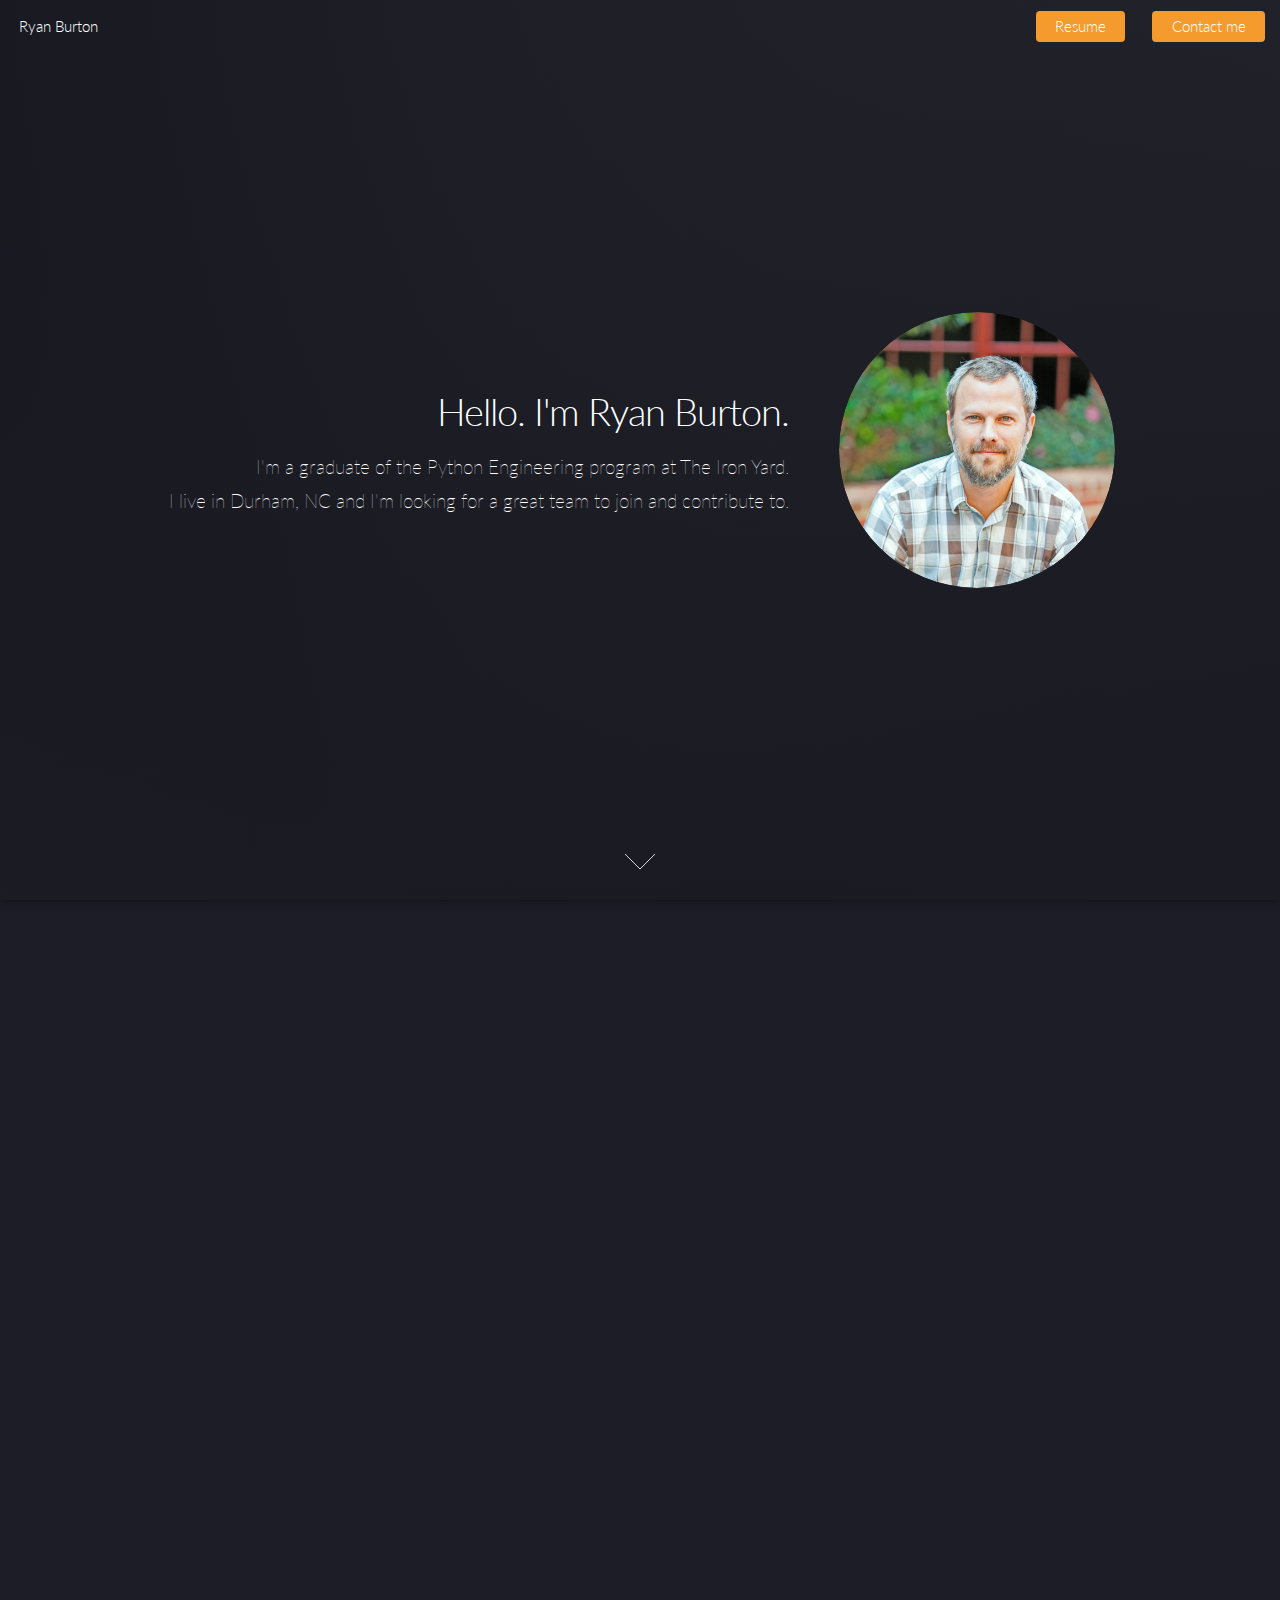
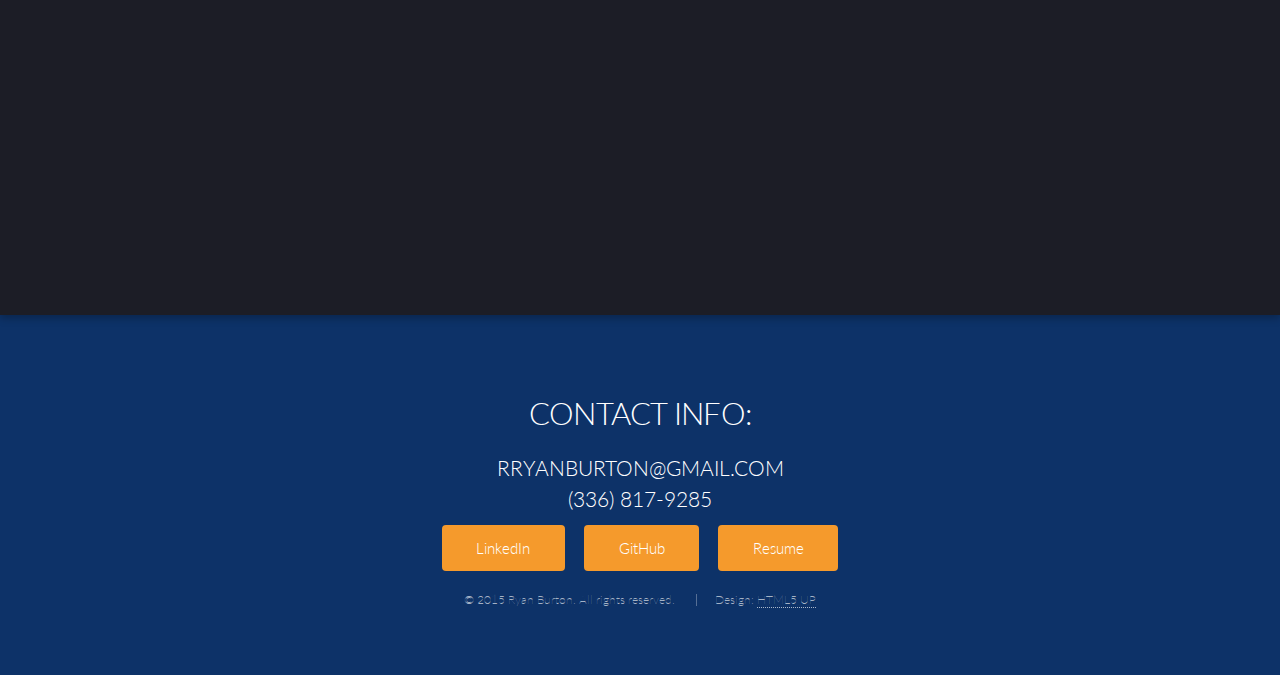
==== commit fd3b626d: "Update index.html" ====
--- a/index.html
+++ b/index.html
@@ -1,218 +1,218 @@
-<!DOCTYPE HTML>-<!---	Landed by HTML5 UP-	html5up.net | @n33co-	Free for personal and commercial use under the CCA 3.0 license (html5up.net/license)--->-<html>--<head>-	<title>Ryan Burton</title>-	<meta charset="utf-8" />-	<meta name="viewport" content="width=device-width, initial-scale=1" />-	<!--[if lte IE 8]><script src="assets/js/ie/html5shiv.js"></script><![endif]-->-	<link rel="stylesheet" href="assets/css/main.css" />-	<!--[if lte IE 9]><link rel="stylesheet" href="assets/css/ie9.css" /><![endif]-->-	<!--[if lte IE 8]><link rel="stylesheet" href="assets/css/ie8.css" /><![endif]-->-</head>--<body class="landing">-	<div id="page-wrapper">--		<!-- Header -->-		<header id="header">-			<h1 id="logo"><a href="index.html">Ryan Burton</a></h1>-			<nav id="nav">-				<ul>-					<li><a href="images/RyanBurton-Resume-2015.pdf" class="button special">Resume</a></li>-					<li><a href="#footer" class="button special">Contact me</a></li>-				</ul>-			</nav>-		</header>--		<!-- Banner -->-		<section id="banner">-			<div class="content">-				<header>-					<h2>Hello. I'm Ryan Burton.</h2>-					<p>I'm a graduate of the Python Engineering program at The Iron Yard.-						<br /> I live in Durham, NC and I'm looking for a junior developer job.</p>-				</header>-				<span class="image">-					<img src="images/Ryan-Burton2.png" alt="Ryan Burton" />-				</span>-			</div>-			<a href="#one" class="goto-next scrolly">Next</a>-		</section>--		<!-- One -->-		<section id="one" class="spotlight style1 bottom">--			<span class="image fit main">-				<img src="images/careday.png" alt="CareDay Project" />-			</span>-			<div class="content">-				<div class="container">-					<div class="row">-						<div class="4u 12u$(medium)">-							<header>-								<h2 style="margin-bottom: 10px; ">CareDay</h2>-								<h3>The Iron Yard Final Project</h3>-								<p>Team Leader, Python/Django Developer-									<br /> (November 2015)</p>-								<ul class="actions">-									<li><a href="https://github.com/rryanburton/CareDay-RB" class="button">Code at GitHub</a></li>-								</ul>-							</header>-						</div>-						<div class="4u 12u$(medium)">-							<p>I'm a new dad and my wife and I were struggling to keep up with all the pieces of paper coming home from our son's daycare. I decided to build a solution. CareDay is a web application that allows childcare workers or stay-at-home parents to record-								daily events in a child's life.</p>-						</div>-						<div class="4u$ 12u$(medium)">-							<p>CareDay streamlines tracking daily child activities, allows for easy retrieval, and reduces paper use. I guided a team of three developers using Agile practices to maintain constructive workflow. We used a Python/Django back-end with Django templates-								and JavaScript to manage the form-heavy application.</p>-                        </div>-					</div>-				</div>-			</div>-            <a href="#two" class="goto-next scrolly">Next</a>-		</section>-		<!-- Two -->-		<section id="two" class="wrapper style1 special fade-up">-<!-- <div class="content"> -->-			<div class="container">-				<header class="major">-					<h2>Experience at The Iron Yard</h2>-					<p>An enormous amount of information was covered during the 12-week Python Engineering program.-						<br />Below are some of the key concepts, techniques, and tools we covered.</p>-				</header>-				<div class="box alt">-					<div class="row uniform">-						<section class="4u 6u(medium) 12u$(xsmall)">-							<span class="icon alt major devicons devicons-python"></span>-							<h3>Python</h3>-							<p>I Learned the basics of Python 3.4 including classes, REST APIs, machine learning, databases, pandas, MatPlotlib, and iPython Notebook. </p>-						</section>-						<section class="4u 6u$(medium) 12u$(xsmall)">-							<span class="icon alt major devicons devicons-github_badge"></span>-							<h3>GitHub</h3>-							<p>Worked extinseively with Git using the terminal and GitHub as a remote repository.</p>----						</section>-						<section class="4u$ 6u(medium) 12u$(xsmall)">-							<span class="icon alt major devicons devicons-django"></span>-							<h3>Django</h3>-							<p>The Django framework was used to develop full stack web applications and REST APIs.</p>-						</section>-						<section class="4u 6u$(medium) 12u$(xsmall)">-							<span class="icon alt major devicons devicons-postgresql"></span>-							<h3>PostgreSQL</h3>-							<p>PostgreSQL was the database for local development, and also for deployment on Heroku.</p>-						</section>-						<section class="4u 6u(medium) 12u$(xsmall)">-							<span class="icon alt major devicons devicons-stackoverflow"></span>-							<h3>Stack Overflow</h3>-							<p>I learned when and how to get help using the StackOverflow Q&A site.</p>-						</section>-						<section class="4u$ 6u$(medium) 12u$(xsmall)">-							<span class="icon alt major devicons devicons-sass"></span>-							<h3>Sass</h3>-							<p>I used Sass to style my final project and this website.</p>-						</section>-					</div>-				</div>-				<footer class="major">-					<ul class="actions">-						<li><a href="#three" class="goto-next scrolly">Next</a></li>-					</ul>-				</footer>-			</div>-			<!-- <a href="#three" class="goto-next scrolly">Next</a> -->-		<!-- </div> -->--		</section>--		<!-- OLD Two -->-		<!-- <section id="three" class="spotlight style2 right">-					<span class="image fit main"><img src="images/pic03.jpg" alt="" /></span>-					<div class="content">-						<header>-							<h2>This is the heading for section 2</h2>-							<p>More words below convey deeper meanings</p>-						</header>-						<p>This is the paragraph for section 2. Integer mi sed nascetur cep aliquet augue varius tempus lobortis porttitor lorem et accumsan consequat adipiscing lorem.</p>-						<ul class="actions">-							<li><a href="#" class="button">Repo at GitHub</a></li>-						</ul>-					</div>-					<a href="#three" class="goto-next scrolly">Next</a>-				</section> -->--		<!-- Three -->-		<section id="three" class="spotlight style3 right">-					<span class="image fit main bottom"><img src="images/inrainbows-site2.png" alt="" /></span>-					<div class="content">-						<header>-							<h2>Prior Experience</h2>-							<p>While working at ATO Records I was part of the Radiohead "In Rainbows" DevOps team.</p>-						</header>-						<p>In Rainbows was self-released via Radiohead.com in October 2007, followed by a traditional retail release by TBD Records/ATO in January 2008. </p>-						<p>The album entered the U.S. chart at #1, and went on to be nominated for the Grammy for Best Album and won the Grammy for Best Alternative Album in 2009.</p>-						<p>When the site launched it received an average of 50,000+ hits per day and peaked at almost 9000 visits a day.</p>--					</div>-					<a href="#footer" class="goto-next scrolly">Next</a>-				</section>----		<!-- Five -->-		<!-- <section id="five" class="wrapper style2 special fade">-					<div class="container">-						<header>-							<h2>Header for section five</h2>-							<p>In the template this is setup as some kind of email submission form.</p>-						</header>-						<form method="post" action="#" class="container 50%">-							<div class="row uniform 50%">-								<div class="8u 12u$(xsmall)"><input type="email" name="email" id="email" placeholder="Your Email Address" /></div>-								<div class="4u$ 12u$(xsmall)"><input type="submit" value="Send me" class="fit special" /></div>-							</div>-						</form>-					</div>-				</section> -->--		<!-- Footer -->-		<footer id="footer">-			<h2>CONTACT INFO:</h2>-			<h3><a href="mailto:rryanburton@gmail.com">RRYANBURTON@GMAIL.COM</a>-				<br>(336) 817-9285</h3>-			<ul class="icons">-				<li><a href="https://www.linkedin.com/in/rryanburton" class="button special">LinkedIn</a></li>-				<li><a href="https://github.com/rryanburton" class="button special">GitHub</a></li>-				<li><a href="images/RyanBurton-Resume-2015.pdf" class="button special">Resume</a></li>-			</ul>-			<ul class="copyright">-				<li>&copy; 2015 Ryan Burton. All rights reserved.</li>-				<li>Design: <a href="http://html5up.net">HTML5 UP</a></li>-			</ul>-		</footer>--	</div>--	<!-- Scripts -->-	<script src="assets/js/jquery.min.js"></script>-	<script src="assets/js/jquery.scrolly.min.js"></script>-	<script src="assets/js/jquery.dropotron.min.js"></script>-	<script src="assets/js/jquery.scrollex.min.js"></script>-	<script src="assets/js/skel.min.js"></script>-	<script src="assets/js/util.js"></script>-	<!--[if lte IE 8]><script src="assets/js/ie/respond.min.js"></script><![endif]-->-	<script src="assets/js/main.js"></script>--</body>--</html>+<!DOCTYPE HTML>
+<!--
+	Landed by HTML5 UP
+	html5up.net | @n33co
+	Free for personal and commercial use under the CCA 3.0 license (html5up.net/license)
+-->
+<html>
+
+<head>
+	<title>Ryan Burton</title>
+	<meta charset="utf-8" />
+	<meta name="viewport" content="width=device-width, initial-scale=1" />
+	<!--[if lte IE 8]><script src="assets/js/ie/html5shiv.js"></script><![endif]-->
+	<link rel="stylesheet" href="assets/css/main.css" />
+	<!--[if lte IE 9]><link rel="stylesheet" href="assets/css/ie9.css" /><![endif]-->
+	<!--[if lte IE 8]><link rel="stylesheet" href="assets/css/ie8.css" /><![endif]-->
+</head>
+
+<body class="landing">
+	<div id="page-wrapper">
+
+		<!-- Header -->
+		<header id="header">
+			<h1 id="logo"><a href="index.html">Ryan Burton</a></h1>
+			<nav id="nav">
+				<ul>
+					<li><a href="images/RyanBurton-Resume-2015.pdf" class="button special">Resume</a></li>
+					<li><a href="#footer" class="button special">Contact me</a></li>
+				</ul>
+			</nav>
+		</header>
+
+		<!-- Banner -->
+		<section id="banner">
+			<div class="content">
+				<header>
+					<h2>Hello. I'm Ryan Burton.</h2>
+					<p>I'm a graduate of the Python Engineering program at The Iron Yard.
+						<br /> I live in Durham, NC and I'm looking for a great team to join and contribute to.</p>
+				</header>
+				<span class="image">
+					<img src="images/Ryan-Burton2.png" alt="Ryan Burton" />
+				</span>
+			</div>
+			<a href="#one" class="goto-next scrolly">Next</a>
+		</section>
+
+		<!-- One -->
+		<section id="one" class="spotlight style1 bottom">
+
+			<span class="image fit main">
+				<img src="images/careday.png" alt="CareDay Project" />
+			</span>
+			<div class="content">
+				<div class="container">
+					<div class="row">
+						<div class="4u 12u$(medium)">
+							<header>
+								<h2 style="margin-bottom: 10px; ">CareDay</h2>
+								<h3>The Iron Yard Final Project</h3>
+								<p>Team Leader, Python/Django Developer
+									<br /> (November 2015)</p>
+								<ul class="actions">
+									<li><a href="https://github.com/rryanburton/CareDay-RB" class="button">Code at GitHub</a></li>
+								</ul>
+							</header>
+						</div>
+						<div class="4u 12u$(medium)">
+							<p>I'm a new dad and my wife and I were struggling to keep up with all the pieces of paper coming home from our son's daycare. I decided to build a solution. CareDay is a web application that allows childcare workers or stay-at-home parents to record
+								daily events in a child's life.</p>
+						</div>
+						<div class="4u$ 12u$(medium)">
+							<p>CareDay streamlines tracking daily child activities, allows for easy retrieval, and reduces paper use. I guided a team of three developers using Agile practices to maintain constructive workflow. We used a Python/Django back-end with Django templates
+								and JavaScript to manage the form-heavy application.</p>
+                        </div>
+					</div>
+				</div>
+			</div>
+            <a href="#two" class="goto-next scrolly">Next</a>
+		</section>
+		<!-- Two -->
+		<section id="two" class="wrapper style1 special fade-up">
+<!-- <div class="content"> -->
+			<div class="container">
+				<header class="major">
+					<h2>Experience at The Iron Yard</h2>
+					<p>An enormous amount of information was covered during the 12-week Python Engineering program.
+						<br />Below are some of the key concepts, techniques, and tools we covered.</p>
+				</header>
+				<div class="box alt">
+					<div class="row uniform">
+						<section class="4u 6u(medium) 12u$(xsmall)">
+							<span class="icon alt major devicons devicons-python"></span>
+							<h3>Python</h3>
+							<p>I Learned the basics of Python 3.4 including classes, REST APIs, machine learning, databases, pandas, MatPlotlib, and iPython Notebook. </p>
+						</section>
+						<section class="4u 6u$(medium) 12u$(xsmall)">
+							<span class="icon alt major devicons devicons-github_badge"></span>
+							<h3>GitHub</h3>
+							<p>Worked extinseively with Git using the terminal and GitHub as a remote repository.</p>
+
+
+
+						</section>
+						<section class="4u$ 6u(medium) 12u$(xsmall)">
+							<span class="icon alt major devicons devicons-django"></span>
+							<h3>Django</h3>
+							<p>The Django framework was used to develop full stack web applications and REST APIs.</p>
+						</section>
+						<section class="4u 6u$(medium) 12u$(xsmall)">
+							<span class="icon alt major devicons devicons-postgresql"></span>
+							<h3>PostgreSQL</h3>
+							<p>PostgreSQL was the database for local development, and also for deployment on Heroku.</p>
+						</section>
+						<section class="4u 6u(medium) 12u$(xsmall)">
+							<span class="icon alt major devicons devicons-stackoverflow"></span>
+							<h3>Stack Overflow</h3>
+							<p>I learned when and how to get help using the StackOverflow Q&A site.</p>
+						</section>
+						<section class="4u$ 6u$(medium) 12u$(xsmall)">
+							<span class="icon alt major devicons devicons-sass"></span>
+							<h3>Sass</h3>
+							<p>I used Sass to style my final project and this website.</p>
+						</section>
+					</div>
+				</div>
+				<footer class="major">
+					<ul class="actions">
+						<li><a href="#three" class="goto-next scrolly">Next</a></li>
+					</ul>
+				</footer>
+			</div>
+			<!-- <a href="#three" class="goto-next scrolly">Next</a> -->
+		<!-- </div> -->
+
+		</section>
+
+		<!-- OLD Two -->
+		<!-- <section id="three" class="spotlight style2 right">
+					<span class="image fit main"><img src="images/pic03.jpg" alt="" /></span>
+					<div class="content">
+						<header>
+							<h2>This is the heading for section 2</h2>
+							<p>More words below convey deeper meanings</p>
+						</header>
+						<p>This is the paragraph for section 2. Integer mi sed nascetur cep aliquet augue varius tempus lobortis porttitor lorem et accumsan consequat adipiscing lorem.</p>
+						<ul class="actions">
+							<li><a href="#" class="button">Repo at GitHub</a></li>
+						</ul>
+					</div>
+					<a href="#three" class="goto-next scrolly">Next</a>
+				</section> -->
+
+		<!-- Three -->
+		<section id="three" class="spotlight style3 right">
+					<span class="image fit main bottom"><img src="images/inrainbows-site2.png" alt="" /></span>
+					<div class="content">
+						<header>
+							<h2>Prior Experience</h2>
+							<p>While working at ATO Records I was part of the Radiohead "In Rainbows" DevOps team.</p>
+						</header>
+						<p>In Rainbows was self-released via Radiohead.com in October 2007, followed by a traditional retail release by TBD Records/ATO in January 2008. </p>
+						<p>The album entered the U.S. chart at #1, and went on to be nominated for the Grammy for Best Album and won the Grammy for Best Alternative Album in 2009.</p>
+						<p>When the site launched it received an average of 50,000+ hits per day and peaked at almost 9000 visits a day.</p>
+
+					</div>
+					<a href="#footer" class="goto-next scrolly">Next</a>
+				</section>
+
+
+
+		<!-- Five -->
+		<!-- <section id="five" class="wrapper style2 special fade">
+					<div class="container">
+						<header>
+							<h2>Header for section five</h2>
+							<p>In the template this is setup as some kind of email submission form.</p>
+						</header>
+						<form method="post" action="#" class="container 50%">
+							<div class="row uniform 50%">
+								<div class="8u 12u$(xsmall)"><input type="email" name="email" id="email" placeholder="Your Email Address" /></div>
+								<div class="4u$ 12u$(xsmall)"><input type="submit" value="Send me" class="fit special" /></div>
+							</div>
+						</form>
+					</div>
+				</section> -->
+
+		<!-- Footer -->
+		<footer id="footer">
+			<h2>CONTACT INFO:</h2>
+			<h3><a href="mailto:rryanburton@gmail.com">RRYANBURTON@GMAIL.COM</a>
+				<br>(336) 817-9285</h3>
+			<ul class="icons">
+				<li><a href="https://www.linkedin.com/in/rryanburton" class="button special">LinkedIn</a></li>
+				<li><a href="https://github.com/rryanburton" class="button special">GitHub</a></li>
+				<li><a href="images/RyanBurton-Resume-2015.pdf" class="button special">Resume</a></li>
+			</ul>
+			<ul class="copyright">
+				<li>&copy; 2015 Ryan Burton. All rights reserved.</li>
+				<li>Design: <a href="http://html5up.net">HTML5 UP</a></li>
+			</ul>
+		</footer>
+
+	</div>
+
+	<!-- Scripts -->
+	<script src="assets/js/jquery.min.js"></script>
+	<script src="assets/js/jquery.scrolly.min.js"></script>
+	<script src="assets/js/jquery.dropotron.min.js"></script>
+	<script src="assets/js/jquery.scrollex.min.js"></script>
+	<script src="assets/js/skel.min.js"></script>
+	<script src="assets/js/util.js"></script>
+	<!--[if lte IE 8]><script src="assets/js/ie/respond.min.js"></script><![endif]-->
+	<script src="assets/js/main.js"></script>
+
+</body>
+
+</html>
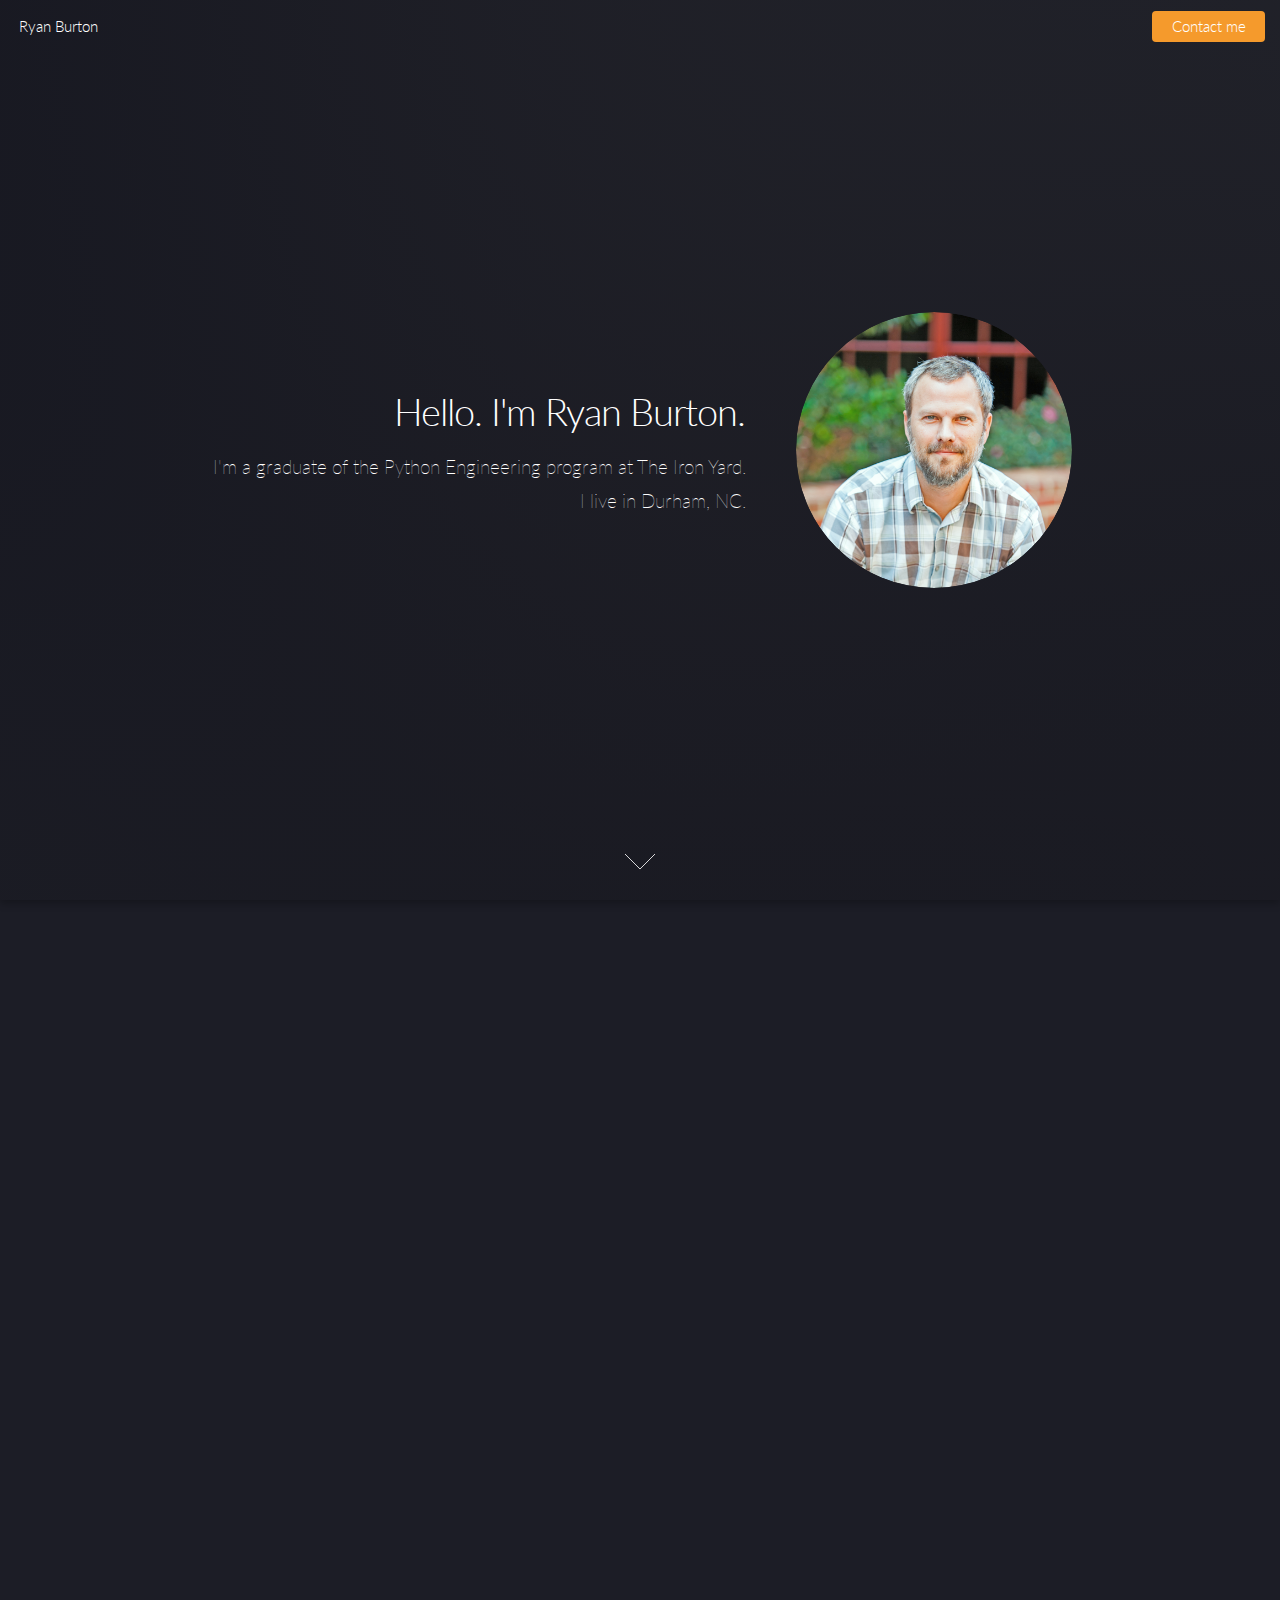
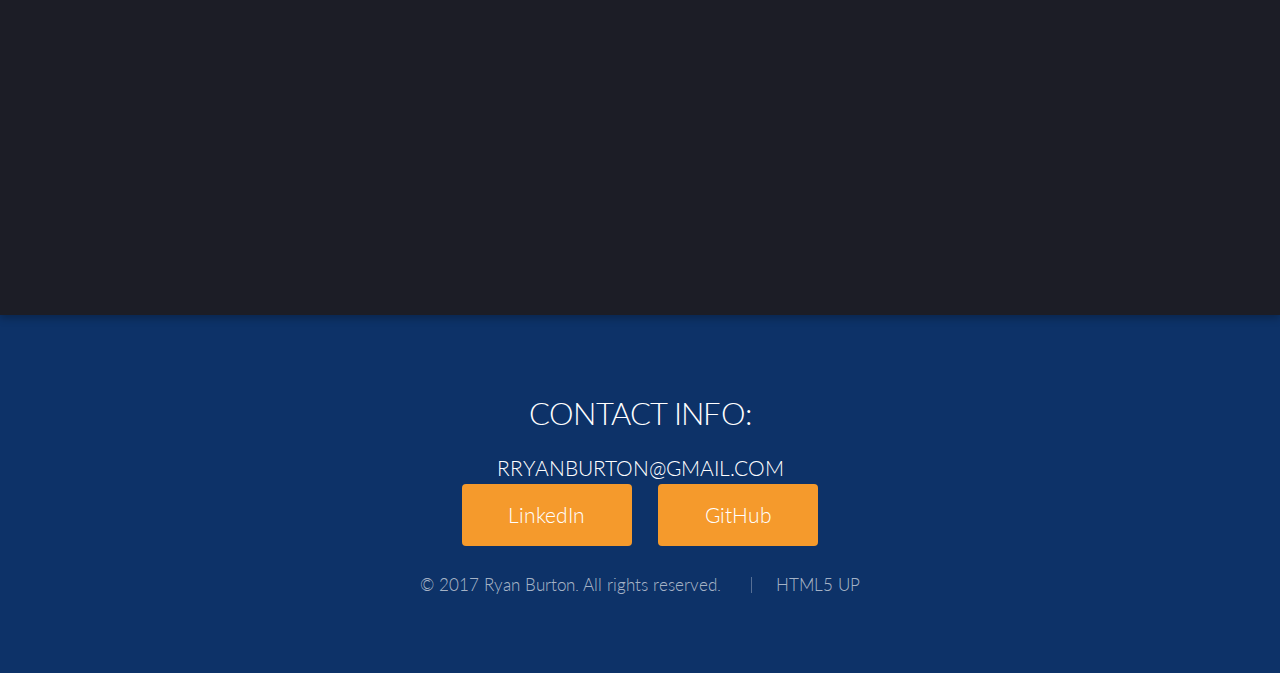
==== commit 6daf0a2c: "updated year, links" ====
--- a/index.html
+++ b/index.html
@@ -1,218 +1,218 @@
 <!DOCTYPE HTML>
-<!--
-	Landed by HTML5 UP
-	html5up.net | @n33co
-	Free for personal and commercial use under the CCA 3.0 license (html5up.net/license)
--->
-<html>
-
-<head>
-	<title>Ryan Burton</title>
-	<meta charset="utf-8" />
-	<meta name="viewport" content="width=device-width, initial-scale=1" />
-	<!--[if lte IE 8]><script src="assets/js/ie/html5shiv.js"></script><![endif]-->
-	<link rel="stylesheet" href="assets/css/main.css" />
-	<!--[if lte IE 9]><link rel="stylesheet" href="assets/css/ie9.css" /><![endif]-->
-	<!--[if lte IE 8]><link rel="stylesheet" href="assets/css/ie8.css" /><![endif]-->
-</head>
-
-<body class="landing">
-	<div id="page-wrapper">
-
-		<!-- Header -->
-		<header id="header">
-			<h1 id="logo"><a href="index.html">Ryan Burton</a></h1>
-			<nav id="nav">
-				<ul>
-					<li><a href="images/RyanBurton-Resume-2015.pdf" class="button special">Resume</a></li>
-					<li><a href="#footer" class="button special">Contact me</a></li>
-				</ul>
-			</nav>
-		</header>
-
-		<!-- Banner -->
-		<section id="banner">
-			<div class="content">
-				<header>
-					<h2>Hello. I'm Ryan Burton.</h2>
-					<p>I'm a graduate of the Python Engineering program at The Iron Yard.
-						<br /> I live in Durham, NC and I'm looking for a great team to join and contribute to.</p>
-				</header>
-				<span class="image">
-					<img src="images/Ryan-Burton2.png" alt="Ryan Burton" />
-				</span>
-			</div>
-			<a href="#one" class="goto-next scrolly">Next</a>
-		</section>
-
-		<!-- One -->
-		<section id="one" class="spotlight style1 bottom">
-
-			<span class="image fit main">
-				<img src="images/careday.png" alt="CareDay Project" />
-			</span>
-			<div class="content">
-				<div class="container">
-					<div class="row">
-						<div class="4u 12u$(medium)">
-							<header>
-								<h2 style="margin-bottom: 10px; ">CareDay</h2>
-								<h3>The Iron Yard Final Project</h3>
-								<p>Team Leader, Python/Django Developer
-									<br /> (November 2015)</p>
-								<ul class="actions">
-									<li><a href="https://github.com/rryanburton/CareDay-RB" class="button">Code at GitHub</a></li>
-								</ul>
-							</header>
-						</div>
-						<div class="4u 12u$(medium)">
-							<p>I'm a new dad and my wife and I were struggling to keep up with all the pieces of paper coming home from our son's daycare. I decided to build a solution. CareDay is a web application that allows childcare workers or stay-at-home parents to record
-								daily events in a child's life.</p>
-						</div>
-						<div class="4u$ 12u$(medium)">
-							<p>CareDay streamlines tracking daily child activities, allows for easy retrieval, and reduces paper use. I guided a team of three developers using Agile practices to maintain constructive workflow. We used a Python/Django back-end with Django templates
-								and JavaScript to manage the form-heavy application.</p>
-                        </div>
-					</div>
-				</div>
-			</div>
-            <a href="#two" class="goto-next scrolly">Next</a>
-		</section>
-		<!-- Two -->
-		<section id="two" class="wrapper style1 special fade-up">
-<!-- <div class="content"> -->
-			<div class="container">
-				<header class="major">
-					<h2>Experience at The Iron Yard</h2>
-					<p>An enormous amount of information was covered during the 12-week Python Engineering program.
-						<br />Below are some of the key concepts, techniques, and tools we covered.</p>
-				</header>
-				<div class="box alt">
-					<div class="row uniform">
-						<section class="4u 6u(medium) 12u$(xsmall)">
-							<span class="icon alt major devicons devicons-python"></span>
-							<h3>Python</h3>
-							<p>I Learned the basics of Python 3.4 including classes, REST APIs, machine learning, databases, pandas, MatPlotlib, and iPython Notebook. </p>
-						</section>
-						<section class="4u 6u$(medium) 12u$(xsmall)">
-							<span class="icon alt major devicons devicons-github_badge"></span>
-							<h3>GitHub</h3>
-							<p>Worked extinseively with Git using the terminal and GitHub as a remote repository.</p>
-
-
-
-						</section>
-						<section class="4u$ 6u(medium) 12u$(xsmall)">
-							<span class="icon alt major devicons devicons-django"></span>
-							<h3>Django</h3>
-							<p>The Django framework was used to develop full stack web applications and REST APIs.</p>
-						</section>
-						<section class="4u 6u$(medium) 12u$(xsmall)">
-							<span class="icon alt major devicons devicons-postgresql"></span>
-							<h3>PostgreSQL</h3>
-							<p>PostgreSQL was the database for local development, and also for deployment on Heroku.</p>
-						</section>
-						<section class="4u 6u(medium) 12u$(xsmall)">
-							<span class="icon alt major devicons devicons-stackoverflow"></span>
-							<h3>Stack Overflow</h3>
-							<p>I learned when and how to get help using the StackOverflow Q&A site.</p>
-						</section>
-						<section class="4u$ 6u$(medium) 12u$(xsmall)">
-							<span class="icon alt major devicons devicons-sass"></span>
-							<h3>Sass</h3>
-							<p>I used Sass to style my final project and this website.</p>
-						</section>
-					</div>
-				</div>
-				<footer class="major">
-					<ul class="actions">
-						<li><a href="#three" class="goto-next scrolly">Next</a></li>
-					</ul>
-				</footer>
-			</div>
-			<!-- <a href="#three" class="goto-next scrolly">Next</a> -->
-		<!-- </div> -->
-
-		</section>
-
-		<!-- OLD Two -->
-		<!-- <section id="three" class="spotlight style2 right">
-					<span class="image fit main"><img src="images/pic03.jpg" alt="" /></span>
-					<div class="content">
-						<header>
-							<h2>This is the heading for section 2</h2>
-							<p>More words below convey deeper meanings</p>
-						</header>
-						<p>This is the paragraph for section 2. Integer mi sed nascetur cep aliquet augue varius tempus lobortis porttitor lorem et accumsan consequat adipiscing lorem.</p>
-						<ul class="actions">
-							<li><a href="#" class="button">Repo at GitHub</a></li>
-						</ul>
-					</div>
-					<a href="#three" class="goto-next scrolly">Next</a>
-				</section> -->
-
-		<!-- Three -->
-		<section id="three" class="spotlight style3 right">
-					<span class="image fit main bottom"><img src="images/inrainbows-site2.png" alt="" /></span>
-					<div class="content">
-						<header>
-							<h2>Prior Experience</h2>
-							<p>While working at ATO Records I was part of the Radiohead "In Rainbows" DevOps team.</p>
-						</header>
-						<p>In Rainbows was self-released via Radiohead.com in October 2007, followed by a traditional retail release by TBD Records/ATO in January 2008. </p>
-						<p>The album entered the U.S. chart at #1, and went on to be nominated for the Grammy for Best Album and won the Grammy for Best Alternative Album in 2009.</p>
-						<p>When the site launched it received an average of 50,000+ hits per day and peaked at almost 9000 visits a day.</p>
-
-					</div>
-					<a href="#footer" class="goto-next scrolly">Next</a>
-				</section>
-
-
-
-		<!-- Five -->
-		<!-- <section id="five" class="wrapper style2 special fade">
-					<div class="container">
-						<header>
-							<h2>Header for section five</h2>
-							<p>In the template this is setup as some kind of email submission form.</p>
-						</header>
-						<form method="post" action="#" class="container 50%">
-							<div class="row uniform 50%">
-								<div class="8u 12u$(xsmall)"><input type="email" name="email" id="email" placeholder="Your Email Address" /></div>
-								<div class="4u$ 12u$(xsmall)"><input type="submit" value="Send me" class="fit special" /></div>
-							</div>
-						</form>
-					</div>
-				</section> -->
-
-		<!-- Footer -->
-		<footer id="footer">
-			<h2>CONTACT INFO:</h2>
-			<h3><a href="mailto:rryanburton@gmail.com">RRYANBURTON@GMAIL.COM</a>
-				<br>(336) 817-9285</h3>
-			<ul class="icons">
-				<li><a href="https://www.linkedin.com/in/rryanburton" class="button special">LinkedIn</a></li>
-				<li><a href="https://github.com/rryanburton" class="button special">GitHub</a></li>
-				<li><a href="images/RyanBurton-Resume-2015.pdf" class="button special">Resume</a></li>
-			</ul>
-			<ul class="copyright">
-				<li>&copy; 2015 Ryan Burton. All rights reserved.</li>
-				<li>Design: <a href="http://html5up.net">HTML5 UP</a></li>
-			</ul>
-		</footer>
-
-	</div>
-
-	<!-- Scripts -->
-	<script src="assets/js/jquery.min.js"></script>
-	<script src="assets/js/jquery.scrolly.min.js"></script>
-	<script src="assets/js/jquery.dropotron.min.js"></script>
-	<script src="assets/js/jquery.scrollex.min.js"></script>
-	<script src="assets/js/skel.min.js"></script>
-	<script src="assets/js/util.js"></script>
-	<!--[if lte IE 8]><script src="assets/js/ie/respond.min.js"></script><![endif]-->
-	<script src="assets/js/main.js"></script>
-
-</body>
-
-</html>
+<!--+	Landed by HTML5 UP+	html5up.net | @n33co+	Free for personal and commercial use under the CCA 3.0 license (html5up.net/license)+-->+<html>++<head>+	<title>Ryan Burton</title>+	<meta charset="utf-8" />+	<meta name="viewport" content="width=device-width, initial-scale=1" />+	<!--[if lte IE 8]><script src="assets/js/ie/html5shiv.js"></script><![endif]-->+	<link rel="stylesheet" href="assets/css/main.css" />+	<!--[if lte IE 9]><link rel="stylesheet" href="assets/css/ie9.css" /><![endif]-->+	<!--[if lte IE 8]><link rel="stylesheet" href="assets/css/ie8.css" /><![endif]-->+</head>++<body class="landing">+	<div id="page-wrapper">++		<!-- Header -->+		<header id="header">+			<h1 id="logo"><a href="index.html">Ryan Burton</a></h1>+			<nav id="nav">+				<ul>++					<li><a href="#footer" class="button special">Contact me</a></li>+				</ul>+			</nav>+		</header>++		<!-- Banner -->+		<section id="banner">+			<div class="content">+				<header>+					<h2>Hello. I'm Ryan Burton.</h2>+					<p>I'm a graduate of the Python Engineering program at The Iron Yard.+						<br /> I live in Durham, NC.</p>+				</header>+				<span class="image">+					<img src="images/Ryan-Burton2.png" alt="Ryan Burton" />+				</span>+			</div>+			<a href="#one" class="goto-next scrolly">Next</a>+		</section>++		<!-- One -->+		<section id="one" class="spotlight style1 bottom">++			<span class="image fit main">+				<img src="images/careday.png" alt="CareDay Project" />+			</span>+			<div class="content">+				<div class="container">+					<div class="row">+						<div class="4u 12u$(medium)">+							<header>+								<h2 style="margin-bottom: 10px; ">CareDay</h2>+								<h3>The Iron Yard Final Project</h3>+								<p>Team Leader, Python/Django Developer+									<br /> (November 2015)</p>+								<ul class="actions">+									<li><a href="https://github.com/rryanburton/CareDay-RB" class="button">Code at GitHub</a></li>+								</ul>+							</header>+						</div>+						<div class="4u 12u$(medium)">+							<p>I'm a new dad and my wife and I were struggling to keep up with all the pieces of paper coming home from our son's daycare. I decided to build a solution. CareDay is a web application that allows childcare workers or stay-at-home parents to record+								daily events in a child's life.</p>+						</div>+						<div class="4u$ 12u$(medium)">+							<p>CareDay streamlines tracking daily child activities, allows for easy retrieval, and reduces paper use. I guided a team of three developers using Agile practices to maintain constructive workflow. We used a Python/Django back-end with Django templates+								and JavaScript to manage the form-heavy application.</p>+                        </div>+					</div>+				</div>+			</div>+            <a href="#two" class="goto-next scrolly">Next</a>+		</section>+		<!-- Two -->+		<section id="two" class="wrapper style1 special fade-up">+<!-- <div class="content"> -->+			<div class="container">+				<header class="major">+					<h2>Experience at The Iron Yard</h2>+					<p>An enormous amount of information was covered during the 12-week Python Engineering program.+						<br />Below are some of the key concepts, techniques, and tools we covered.</p>+				</header>+				<div class="box alt">+					<div class="row uniform">+						<section class="4u 6u(medium) 12u$(xsmall)">+							<span class="icon alt major devicons devicons-python"></span>+							<h3>Python</h3>+							<p>I Learned the basics of Python 3.4 including classes, REST APIs, machine learning, databases, pandas, MatPlotlib, and iPython Notebook. </p>+						</section>+						<section class="4u 6u$(medium) 12u$(xsmall)">+							<span class="icon alt major devicons devicons-github_badge"></span>+							<h3>GitHub</h3>+							<p>Worked extinseively with Git using the terminal and GitHub as a remote repository.</p>++++						</section>+						<section class="4u$ 6u(medium) 12u$(xsmall)">+							<span class="icon alt major devicons devicons-django"></span>+							<h3>Django</h3>+							<p>The Django framework was used to develop full stack web applications and REST APIs.</p>+						</section>+						<section class="4u 6u$(medium) 12u$(xsmall)">+							<span class="icon alt major devicons devicons-postgresql"></span>+							<h3>PostgreSQL</h3>+							<p>PostgreSQL was the database for local development, and also for deployment on Heroku.</p>+						</section>+						<section class="4u 6u(medium) 12u$(xsmall)">+							<span class="icon alt major devicons devicons-stackoverflow"></span>+							<h3>Stack Overflow</h3>+							<p>I learned when and how to get help using the StackOverflow Q&A site.</p>+						</section>+						<section class="4u$ 6u$(medium) 12u$(xsmall)">+							<span class="icon alt major devicons devicons-sass"></span>+							<h3>Sass</h3>+							<p>I used Sass to style my final project and this website.</p>+						</section>+					</div>+				</div>+				<footer class="major">+					<ul class="actions">+						<li><a href="#three" class="goto-next scrolly">Next</a></li>+					</ul>+				</footer>+			</div>+			<!-- <a href="#three" class="goto-next scrolly">Next</a> -->+		<!-- </div> -->++		</section>++		<!-- OLD Two -->+		<!-- <section id="three" class="spotlight style2 right">+					<span class="image fit main"><img src="images/pic03.jpg" alt="" /></span>+					<div class="content">+						<header>+							<h2>This is the heading for section 2</h2>+							<p>More words below convey deeper meanings</p>+						</header>+						<p>This is the paragraph for section 2. Integer mi sed nascetur cep aliquet augue varius tempus lobortis porttitor lorem et accumsan consequat adipiscing lorem.</p>+						<ul class="actions">+							<li><a href="#" class="button">Repo at GitHub</a></li>+						</ul>+					</div>+					<a href="#three" class="goto-next scrolly">Next</a>+				</section> -->++		<!-- Three -->+		<section id="three" class="spotlight style3 right">+					<span class="image fit main bottom"><img src="images/inrainbows-site2.png" alt="" /></span>+					<div class="content">+						<header>+							<h2>Prior Experience</h2>+							<p>While working at ATO Records I was part of the Radiohead "In Rainbows" DevOps team.</p>+						</header>+						<p>In Rainbows was self-released via Radiohead.com in October 2007, followed by a traditional retail release by TBD Records/ATO in January 2008. </p>+						<p>The album entered the U.S. chart at #1, and went on to be nominated for the Grammy for Best Album and won the Grammy for Best Alternative Album in 2009.</p>+						<p>When the site launched it received an average of 50,000+ hits per day and peaked at almost 9000 visits a day.</p>++					</div>+					<a href="#footer" class="goto-next scrolly">Next</a>+				</section>++++		<!-- Five -->+		<!-- <section id="five" class="wrapper style2 special fade">+					<div class="container">+						<header>+							<h2>Header for section five</h2>+							<p>In the template this is setup as some kind of email submission form.</p>+						</header>+						<form method="post" action="#" class="container 50%">+							<div class="row uniform 50%">+								<div class="8u 12u$(xsmall)"><input type="email" name="email" id="email" placeholder="Your Email Address" /></div>+								<div class="4u$ 12u$(xsmall)"><input type="submit" value="Send me" class="fit special" /></div>+							</div>+						</form>+					</div>+				</section> -->++		<!-- Footer -->+		<footer id="footer">+			<h2>CONTACT INFO:</h2>+			<h3><a href="mailto:rryanburton@gmail.com">RRYANBURTON@GMAIL.COM</a>++			<ul class="icons">+				<li><a href="https://www.linkedin.com/in/rryanburton" class="button special">LinkedIn</a></li>+				<li><a href="https://github.com/rryanburton" class="button special">GitHub</a></li>++			</ul>+			<ul class="copyright">+				<li>&copy; 2017 Ryan Burton. All rights reserved.</li>+				<li> <a href="http://html5up.net">HTML5 UP</a></li>+			</ul>+		</footer>++	</div>++	<!-- Scripts -->+	<script src="assets/js/jquery.min.js"></script>+	<script src="assets/js/jquery.scrolly.min.js"></script>+	<script src="assets/js/jquery.dropotron.min.js"></script>+	<script src="assets/js/jquery.scrollex.min.js"></script>+	<script src="assets/js/skel.min.js"></script>+	<script src="assets/js/util.js"></script>+	<!--[if lte IE 8]><script src="assets/js/ie/respond.min.js"></script><![endif]-->+	<script src="assets/js/main.js"></script>++</body>++</html>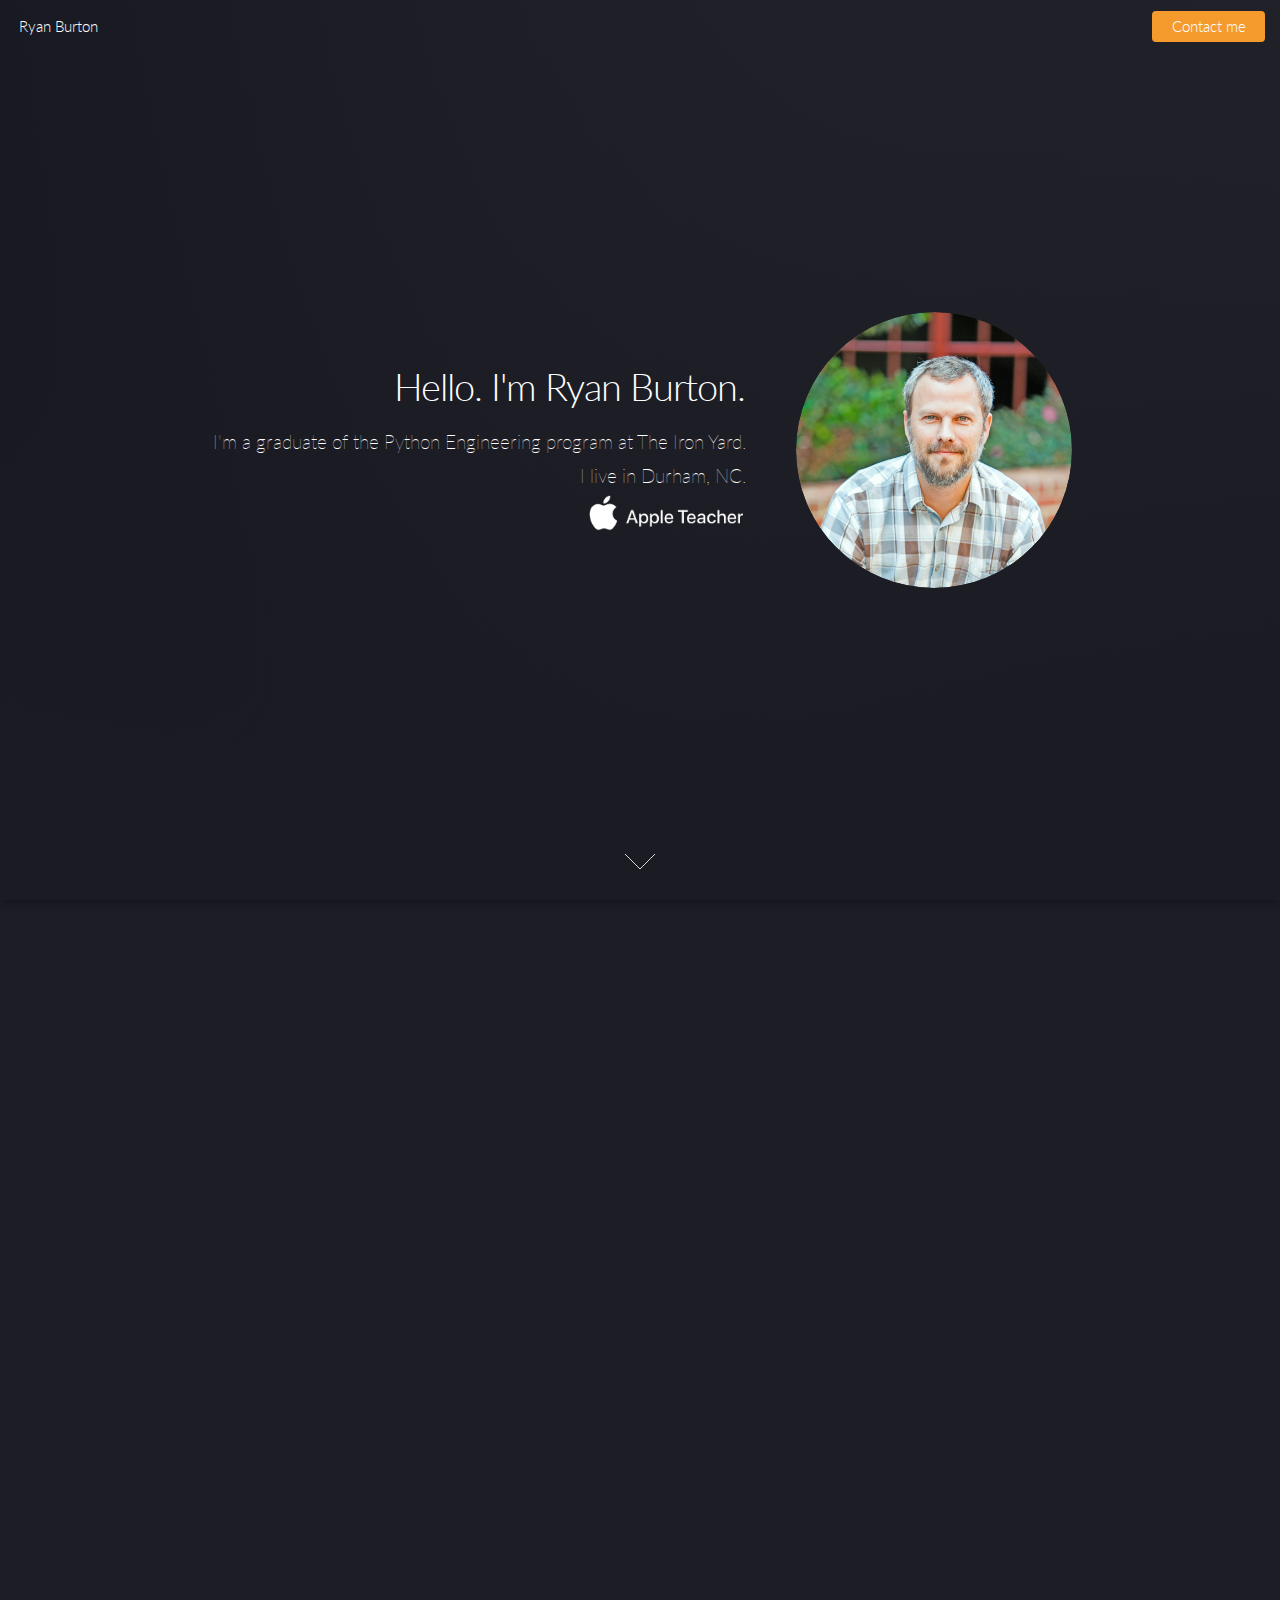
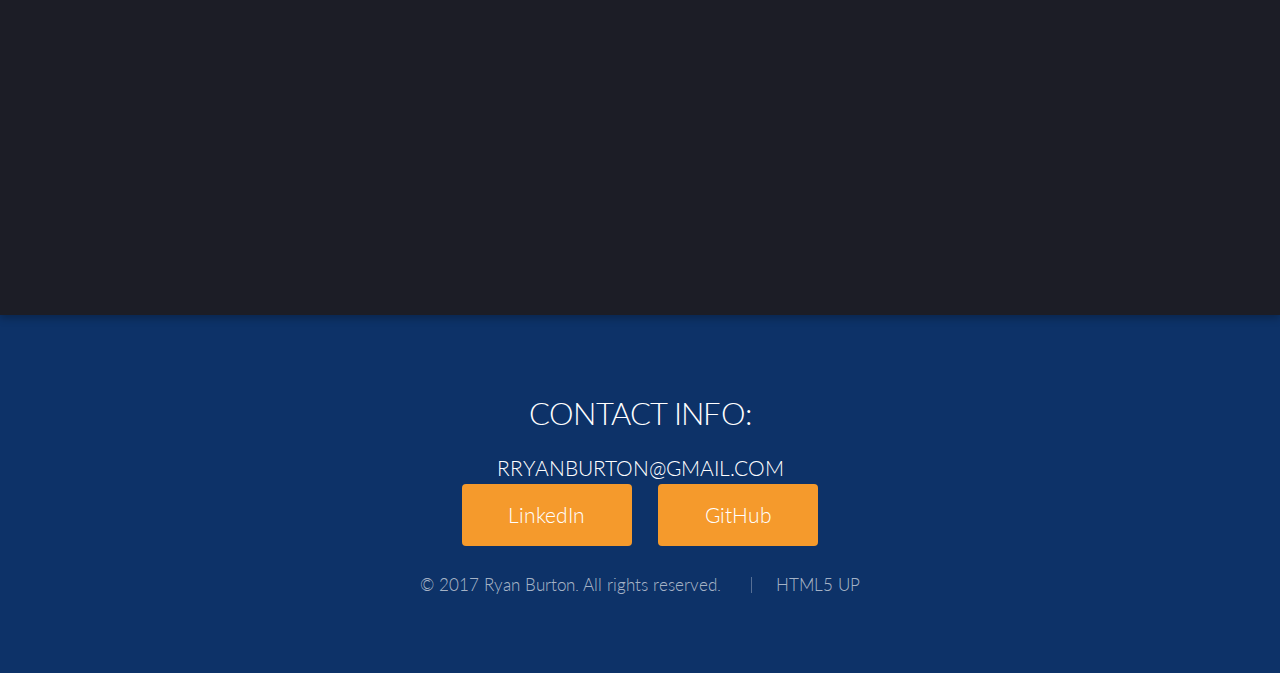
==== commit 7f7bc7ce: "added apple teacher badge" ====
--- a/index.html
+++ b/index.html
@@ -1,4 +1,5 @@
-<!DOCTYPE HTML>
+<!DOCTYPE HTML>+ <!-- 	Landed by HTML5 UP 	html5up.net | @n33co@@ -36,10 +37,13 @@
 				<header> 					<h2>Hello. I'm Ryan Burton.</h2> 					<p>I'm a graduate of the Python Engineering program at The Iron Yard.-						<br /> I live in Durham, NC.</p>+						<br /> I live in Durham, NC.</p><img src="images/AppleTeacher_white-2.png" alt="Apple Teacher"  width="30%"/>+					<span>++				</span> 				</header> 				<span class="image">-					<img src="images/Ryan-Burton2.png" alt="Ryan Burton" />+					<img src="images/Ryan-Burton2.png" alt="Ryan Burton"/> 				</span> 			</div> 			<a href="#one" class="goto-next scrolly">Next</a>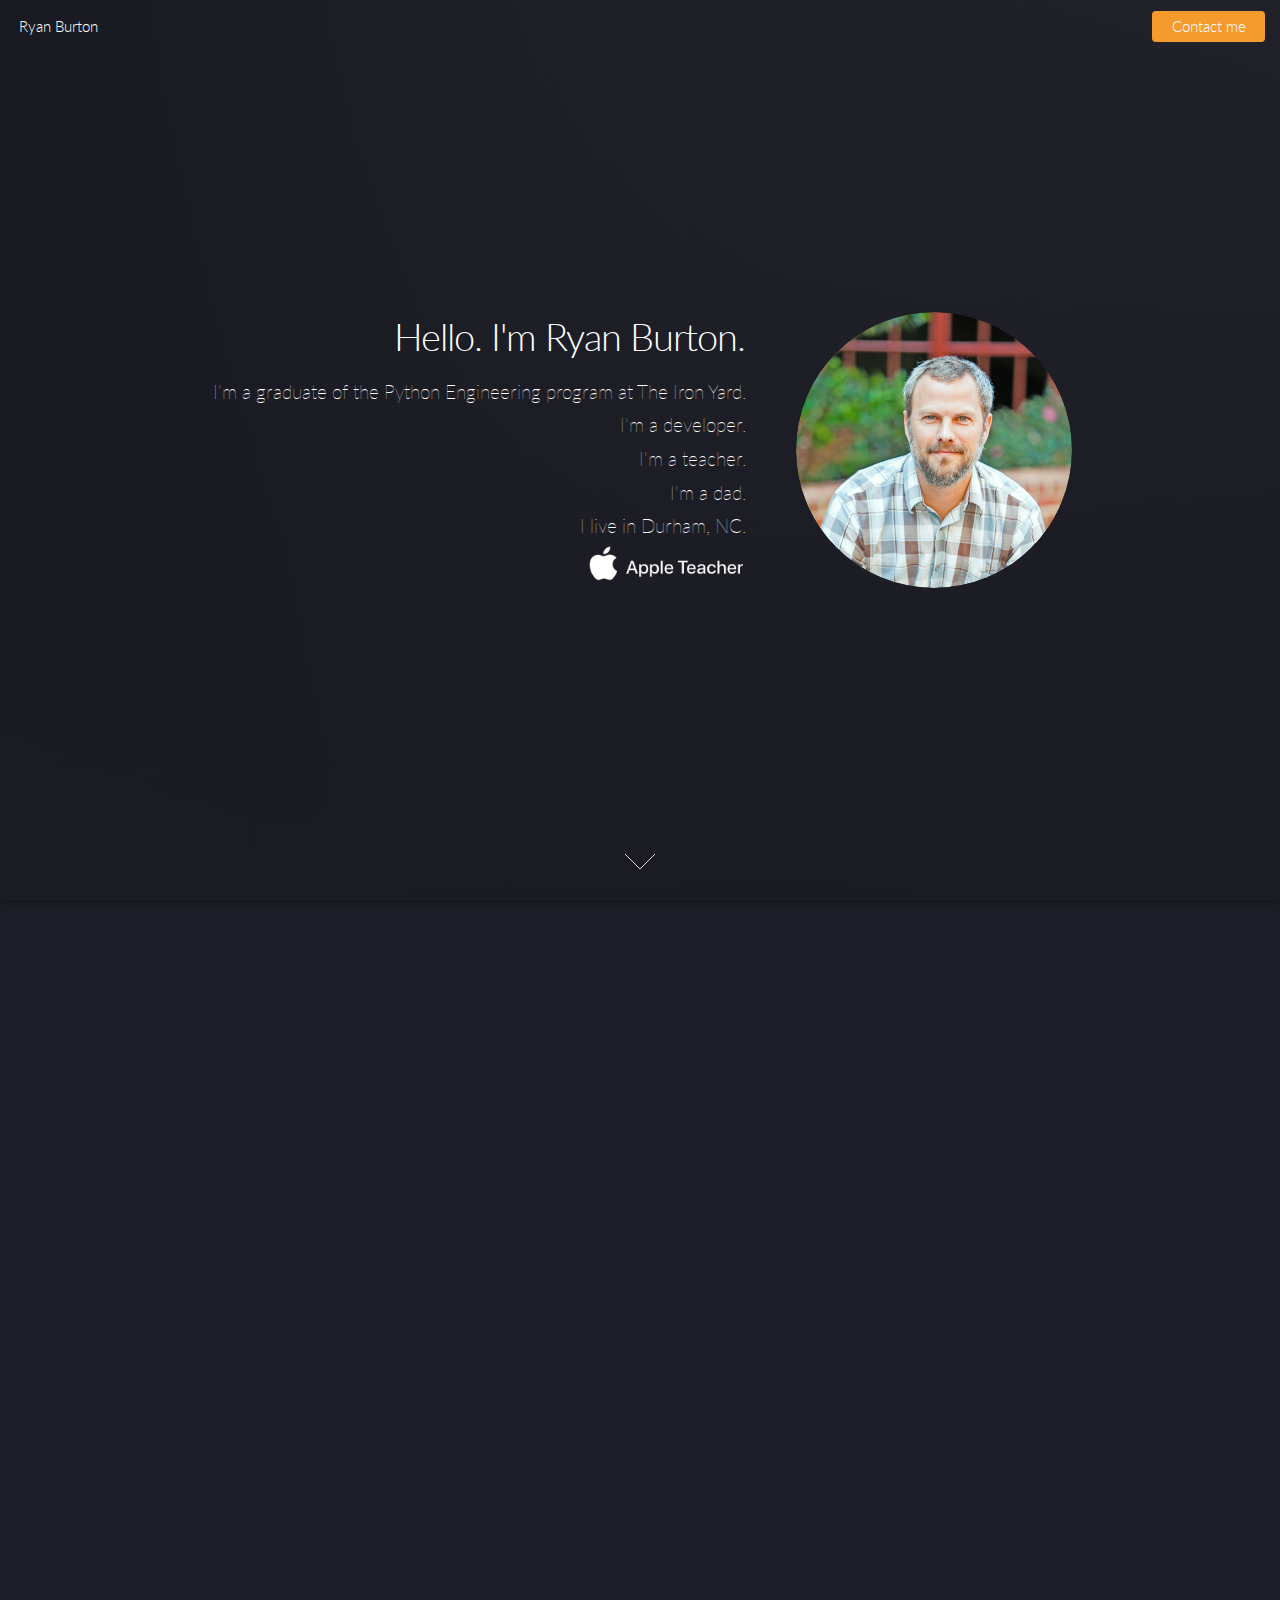
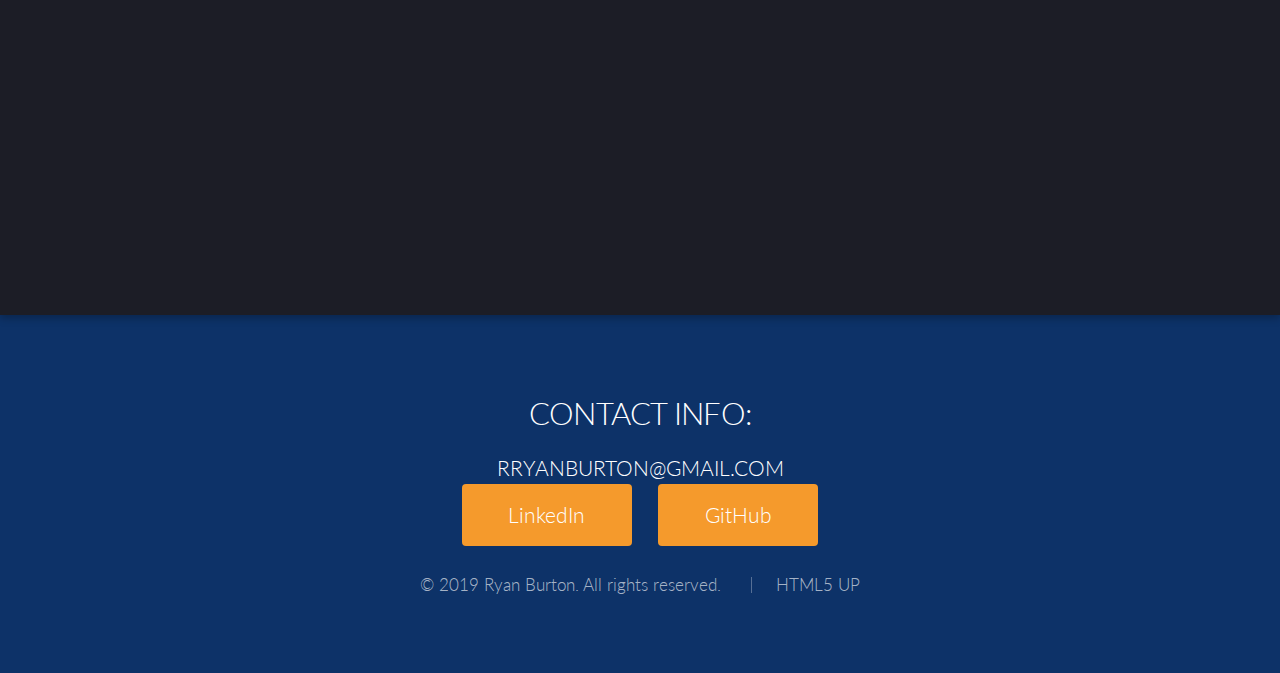
==== commit 58f0668d: "Update index.html" ====
--- a/index.html
+++ b/index.html
@@ -1,222 +1,225 @@
-<!DOCTYPE HTML>--<!---	Landed by HTML5 UP-	html5up.net | @n33co-	Free for personal and commercial use under the CCA 3.0 license (html5up.net/license)--->-<html>--<head>-	<title>Ryan Burton</title>-	<meta charset="utf-8" />-	<meta name="viewport" content="width=device-width, initial-scale=1" />-	<!--[if lte IE 8]><script src="assets/js/ie/html5shiv.js"></script><![endif]-->-	<link rel="stylesheet" href="assets/css/main.css" />-	<!--[if lte IE 9]><link rel="stylesheet" href="assets/css/ie9.css" /><![endif]-->-	<!--[if lte IE 8]><link rel="stylesheet" href="assets/css/ie8.css" /><![endif]-->-</head>--<body class="landing">-	<div id="page-wrapper">--		<!-- Header -->-		<header id="header">-			<h1 id="logo"><a href="index.html">Ryan Burton</a></h1>-			<nav id="nav">-				<ul>--					<li><a href="#footer" class="button special">Contact me</a></li>-				</ul>-			</nav>-		</header>--		<!-- Banner -->-		<section id="banner">-			<div class="content">-				<header>-					<h2>Hello. I'm Ryan Burton.</h2>-					<p>I'm a graduate of the Python Engineering program at The Iron Yard.-						<br /> I live in Durham, NC.</p><img src="images/AppleTeacher_white-2.png" alt="Apple Teacher"  width="30%"/>-					<span>--				</span>-				</header>-				<span class="image">-					<img src="images/Ryan-Burton2.png" alt="Ryan Burton"/>-				</span>-			</div>-			<a href="#one" class="goto-next scrolly">Next</a>-		</section>--		<!-- One -->-		<section id="one" class="spotlight style1 bottom">--			<span class="image fit main">-				<img src="images/careday.png" alt="CareDay Project" />-			</span>-			<div class="content">-				<div class="container">-					<div class="row">-						<div class="4u 12u$(medium)">-							<header>-								<h2 style="margin-bottom: 10px; ">CareDay</h2>-								<h3>The Iron Yard Final Project</h3>-								<p>Team Leader, Python/Django Developer-									<br /> (November 2015)</p>-								<ul class="actions">-									<li><a href="https://github.com/rryanburton/CareDay-RB" class="button">Code at GitHub</a></li>-								</ul>-							</header>-						</div>-						<div class="4u 12u$(medium)">-							<p>I'm a new dad and my wife and I were struggling to keep up with all the pieces of paper coming home from our son's daycare. I decided to build a solution. CareDay is a web application that allows childcare workers or stay-at-home parents to record-								daily events in a child's life.</p>-						</div>-						<div class="4u$ 12u$(medium)">-							<p>CareDay streamlines tracking daily child activities, allows for easy retrieval, and reduces paper use. I guided a team of three developers using Agile practices to maintain constructive workflow. We used a Python/Django back-end with Django templates-								and JavaScript to manage the form-heavy application.</p>-                        </div>-					</div>-				</div>-			</div>-            <a href="#two" class="goto-next scrolly">Next</a>-		</section>-		<!-- Two -->-		<section id="two" class="wrapper style1 special fade-up">-<!-- <div class="content"> -->-			<div class="container">-				<header class="major">-					<h2>Experience at The Iron Yard</h2>-					<p>An enormous amount of information was covered during the 12-week Python Engineering program.-						<br />Below are some of the key concepts, techniques, and tools we covered.</p>-				</header>-				<div class="box alt">-					<div class="row uniform">-						<section class="4u 6u(medium) 12u$(xsmall)">-							<span class="icon alt major devicons devicons-python"></span>-							<h3>Python</h3>-							<p>I Learned the basics of Python 3.4 including classes, REST APIs, machine learning, databases, pandas, MatPlotlib, and iPython Notebook. </p>-						</section>-						<section class="4u 6u$(medium) 12u$(xsmall)">-							<span class="icon alt major devicons devicons-github_badge"></span>-							<h3>GitHub</h3>-							<p>Worked extinseively with Git using the terminal and GitHub as a remote repository.</p>----						</section>-						<section class="4u$ 6u(medium) 12u$(xsmall)">-							<span class="icon alt major devicons devicons-django"></span>-							<h3>Django</h3>-							<p>The Django framework was used to develop full stack web applications and REST APIs.</p>-						</section>-						<section class="4u 6u$(medium) 12u$(xsmall)">-							<span class="icon alt major devicons devicons-postgresql"></span>-							<h3>PostgreSQL</h3>-							<p>PostgreSQL was the database for local development, and also for deployment on Heroku.</p>-						</section>-						<section class="4u 6u(medium) 12u$(xsmall)">-							<span class="icon alt major devicons devicons-stackoverflow"></span>-							<h3>Stack Overflow</h3>-							<p>I learned when and how to get help using the StackOverflow Q&A site.</p>-						</section>-						<section class="4u$ 6u$(medium) 12u$(xsmall)">-							<span class="icon alt major devicons devicons-sass"></span>-							<h3>Sass</h3>-							<p>I used Sass to style my final project and this website.</p>-						</section>-					</div>-				</div>-				<footer class="major">-					<ul class="actions">-						<li><a href="#three" class="goto-next scrolly">Next</a></li>-					</ul>-				</footer>-			</div>-			<!-- <a href="#three" class="goto-next scrolly">Next</a> -->-		<!-- </div> -->--		</section>--		<!-- OLD Two -->-		<!-- <section id="three" class="spotlight style2 right">-					<span class="image fit main"><img src="images/pic03.jpg" alt="" /></span>-					<div class="content">-						<header>-							<h2>This is the heading for section 2</h2>-							<p>More words below convey deeper meanings</p>-						</header>-						<p>This is the paragraph for section 2. Integer mi sed nascetur cep aliquet augue varius tempus lobortis porttitor lorem et accumsan consequat adipiscing lorem.</p>-						<ul class="actions">-							<li><a href="#" class="button">Repo at GitHub</a></li>-						</ul>-					</div>-					<a href="#three" class="goto-next scrolly">Next</a>-				</section> -->--		<!-- Three -->-		<section id="three" class="spotlight style3 right">-					<span class="image fit main bottom"><img src="images/inrainbows-site2.png" alt="" /></span>-					<div class="content">-						<header>-							<h2>Prior Experience</h2>-							<p>While working at ATO Records I was part of the Radiohead "In Rainbows" DevOps team.</p>-						</header>-						<p>In Rainbows was self-released via Radiohead.com in October 2007, followed by a traditional retail release by TBD Records/ATO in January 2008. </p>-						<p>The album entered the U.S. chart at #1, and went on to be nominated for the Grammy for Best Album and won the Grammy for Best Alternative Album in 2009.</p>-						<p>When the site launched it received an average of 50,000+ hits per day and peaked at almost 9000 visits a day.</p>--					</div>-					<a href="#footer" class="goto-next scrolly">Next</a>-				</section>----		<!-- Five -->-		<!-- <section id="five" class="wrapper style2 special fade">-					<div class="container">-						<header>-							<h2>Header for section five</h2>-							<p>In the template this is setup as some kind of email submission form.</p>-						</header>-						<form method="post" action="#" class="container 50%">-							<div class="row uniform 50%">-								<div class="8u 12u$(xsmall)"><input type="email" name="email" id="email" placeholder="Your Email Address" /></div>-								<div class="4u$ 12u$(xsmall)"><input type="submit" value="Send me" class="fit special" /></div>-							</div>-						</form>-					</div>-				</section> -->--		<!-- Footer -->-		<footer id="footer">-			<h2>CONTACT INFO:</h2>-			<h3><a href="mailto:rryanburton@gmail.com">RRYANBURTON@GMAIL.COM</a>--			<ul class="icons">-				<li><a href="https://www.linkedin.com/in/rryanburton" class="button special">LinkedIn</a></li>-				<li><a href="https://github.com/rryanburton" class="button special">GitHub</a></li>--			</ul>-			<ul class="copyright">-				<li>&copy; 2017 Ryan Burton. All rights reserved.</li>-				<li> <a href="http://html5up.net">HTML5 UP</a></li>-			</ul>-		</footer>--	</div>--	<!-- Scripts -->-	<script src="assets/js/jquery.min.js"></script>-	<script src="assets/js/jquery.scrolly.min.js"></script>-	<script src="assets/js/jquery.dropotron.min.js"></script>-	<script src="assets/js/jquery.scrollex.min.js"></script>-	<script src="assets/js/skel.min.js"></script>-	<script src="assets/js/util.js"></script>-	<!--[if lte IE 8]><script src="assets/js/ie/respond.min.js"></script><![endif]-->-	<script src="assets/js/main.js"></script>--</body>--</html>+<!DOCTYPE HTML>
+
+<!--
+	Landed by HTML5 UP
+	html5up.net | @n33co
+	Free for personal and commercial use under the CCA 3.0 license (html5up.net/license)
+-->
+<html>
+
+<head>
+	<title>Ryan Burton</title>
+	<meta charset="utf-8" />
+	<meta name="viewport" content="width=device-width, initial-scale=1" />
+	<!--[if lte IE 8]><script src="assets/js/ie/html5shiv.js"></script><![endif]-->
+	<link rel="stylesheet" href="assets/css/main.css" />
+	<!--[if lte IE 9]><link rel="stylesheet" href="assets/css/ie9.css" /><![endif]-->
+	<!--[if lte IE 8]><link rel="stylesheet" href="assets/css/ie8.css" /><![endif]-->
+</head>
+
+<body class="landing">
+	<div id="page-wrapper">
+
+		<!-- Header -->
+		<header id="header">
+			<h1 id="logo"><a href="index.html">Ryan Burton</a></h1>
+			<nav id="nav">
+				<ul>
+
+					<li><a href="#footer" class="button special">Contact me</a></li>
+				</ul>
+			</nav>
+		</header>
+
+		<!-- Banner -->
+		<section id="banner">
+			<div class="content">
+				<header>
+					<h2>Hello. I'm Ryan Burton.</h2>
+					<p>I'm a graduate of the Python Engineering program at The Iron Yard.
+            <br /> I'm a developer.
+            <br /> I'm a teacher.
+            <br /> I'm a dad.
+						<br /> I live in Durham, NC.</p><img src="images/AppleTeacher_white-2.png" alt="Apple Teacher"  width="30%"/>
+					<span>
+
+				</span>
+				</header>
+				<span class="image">
+					<img src="images/Ryan-Burton2.png" alt="Ryan Burton"/>
+				</span>
+			</div>
+			<a href="#one" class="goto-next scrolly">Next</a>
+		</section>
+
+		<!-- One -->
+		<section id="one" class="spotlight style1 bottom">
+
+			<span class="image fit main">
+				<img src="images/careday.png" alt="CareDay Project" />
+			</span>
+			<div class="content">
+				<div class="container">
+					<div class="row">
+						<div class="4u 12u$(medium)">
+							<header>
+								<h2 style="margin-bottom: 10px; ">CareDay</h2>
+								<h3>The Iron Yard Final Project</h3>
+								<p>Team Leader, Python/Django Developer
+									<br /> (November 2015)</p>
+								<ul class="actions">
+									<li><a href="https://github.com/rryanburton/CareDay-RB" class="button">Code at GitHub</a></li>
+								</ul>
+							</header>
+						</div>
+						<div class="4u 12u$(medium)">
+							<p>I'm a new dad and my wife and I were struggling to keep up with all the pieces of paper coming home from our son's daycare. I decided to build a solution. CareDay is a web application that allows childcare workers or stay-at-home parents to record
+								daily events in a child's life.</p>
+						</div>
+						<div class="4u$ 12u$(medium)">
+							<p>CareDay streamlines tracking daily child activities, allows for easy retrieval, and reduces paper use. I guided a team of three developers using Agile practices to maintain constructive workflow. We used a Python/Django back-end with Django templates
+								and JavaScript to manage the form-heavy application.</p>
+                        </div>
+					</div>
+				</div>
+			</div>
+            <a href="#two" class="goto-next scrolly">Next</a>
+		</section>
+		<!-- Two -->
+		<section id="two" class="wrapper style1 special fade-up">
+<!-- <div class="content"> -->
+			<div class="container">
+				<header class="major">
+					<h2>Experience at The Iron Yard</h2>
+					<p>An enormous amount of information was covered during the 12-week Python Engineering program.
+						<br />Below are some of the key concepts, techniques, and tools we covered.</p>
+				</header>
+				<div class="box alt">
+					<div class="row uniform">
+						<section class="4u 6u(medium) 12u$(xsmall)">
+							<span class="icon alt major devicons devicons-python"></span>
+							<h3>Python</h3>
+							<p>I Learned the basics of Python 3.4 including classes, REST APIs, machine learning, databases, pandas, MatPlotlib, and iPython Notebook. </p>
+						</section>
+						<section class="4u 6u$(medium) 12u$(xsmall)">
+							<span class="icon alt major devicons devicons-github_badge"></span>
+							<h3>GitHub</h3>
+							<p>Worked extinseively with Git using the terminal and GitHub as a remote repository.</p>
+
+
+
+						</section>
+						<section class="4u$ 6u(medium) 12u$(xsmall)">
+							<span class="icon alt major devicons devicons-django"></span>
+							<h3>Django</h3>
+							<p>The Django framework was used to develop full stack web applications and REST APIs.</p>
+						</section>
+						<section class="4u 6u$(medium) 12u$(xsmall)">
+							<span class="icon alt major devicons devicons-postgresql"></span>
+							<h3>PostgreSQL</h3>
+							<p>PostgreSQL was the database for local development, and also for deployment on Heroku.</p>
+						</section>
+						<section class="4u 6u(medium) 12u$(xsmall)">
+							<span class="icon alt major devicons devicons-stackoverflow"></span>
+							<h3>Stack Overflow</h3>
+							<p>I learned when and how to get help using the StackOverflow Q&A site.</p>
+						</section>
+						<section class="4u$ 6u$(medium) 12u$(xsmall)">
+							<span class="icon alt major devicons devicons-sass"></span>
+							<h3>Sass</h3>
+							<p>I used Sass to style my final project and this website.</p>
+						</section>
+					</div>
+				</div>
+				<footer class="major">
+					<ul class="actions">
+						<li><a href="#three" class="goto-next scrolly">Next</a></li>
+					</ul>
+				</footer>
+			</div>
+			<!-- <a href="#three" class="goto-next scrolly">Next</a> -->
+		<!-- </div> -->
+
+		</section>
+
+		<!-- OLD Two -->
+		<!-- <section id="three" class="spotlight style2 right">
+					<span class="image fit main"><img src="images/pic03.jpg" alt="" /></span>
+					<div class="content">
+						<header>
+							<h2>This is the heading for section 2</h2>
+							<p>More words below convey deeper meanings</p>
+						</header>
+						<p>This is the paragraph for section 2. Integer mi sed nascetur cep aliquet augue varius tempus lobortis porttitor lorem et accumsan consequat adipiscing lorem.</p>
+						<ul class="actions">
+							<li><a href="#" class="button">Repo at GitHub</a></li>
+						</ul>
+					</div>
+					<a href="#three" class="goto-next scrolly">Next</a>
+				</section> -->
+
+		<!-- Three -->
+		<section id="three" class="spotlight style3 right">
+					<span class="image fit main bottom"><img src="images/inrainbows-site2.png" alt="" /></span>
+					<div class="content">
+						<header>
+							<h2>Prior Experience</h2>
+							<p>While working at ATO Records I was part of the Radiohead "In Rainbows" DevOps team.</p>
+						</header>
+						<p>In Rainbows was self-released via Radiohead.com in October 2007, followed by a traditional retail release by TBD Records/ATO in January 2008. </p>
+						<p>The album entered the U.S. chart at #1, and went on to be nominated for the Grammy for Best Album and won the Grammy for Best Alternative Album in 2009.</p>
+						<p>When the site launched it received an average of 50,000+ hits per day and peaked at almost 9000 visits a day.</p>
+
+					</div>
+					<a href="#footer" class="goto-next scrolly">Next</a>
+				</section>
+
+
+
+		<!-- Five -->
+		<!-- <section id="five" class="wrapper style2 special fade">
+					<div class="container">
+						<header>
+							<h2>Header for section five</h2>
+							<p>In the template this is setup as some kind of email submission form.</p>
+						</header>
+						<form method="post" action="#" class="container 50%">
+							<div class="row uniform 50%">
+								<div class="8u 12u$(xsmall)"><input type="email" name="email" id="email" placeholder="Your Email Address" /></div>
+								<div class="4u$ 12u$(xsmall)"><input type="submit" value="Send me" class="fit special" /></div>
+							</div>
+						</form>
+					</div>
+				</section> -->
+
+		<!-- Footer -->
+		<footer id="footer">
+			<h2>CONTACT INFO:</h2>
+			<h3><a href="mailto:rryanburton@gmail.com">RRYANBURTON@GMAIL.COM</a>
+
+			<ul class="icons">
+				<li><a href="https://www.linkedin.com/in/rryanburton" class="button special">LinkedIn</a></li>
+				<li><a href="https://github.com/rryanburton" class="button special">GitHub</a></li>
+
+			</ul>
+			<ul class="copyright">
+				<li>&copy; 2019 Ryan Burton. All rights reserved.</li>
+				<li> <a href="http://html5up.net">HTML5 UP</a></li>
+			</ul>
+		</footer>
+
+	</div>
+
+	<!-- Scripts -->
+	<script src="assets/js/jquery.min.js"></script>
+	<script src="assets/js/jquery.scrolly.min.js"></script>
+	<script src="assets/js/jquery.dropotron.min.js"></script>
+	<script src="assets/js/jquery.scrollex.min.js"></script>
+	<script src="assets/js/skel.min.js"></script>
+	<script src="assets/js/util.js"></script>
+	<!--[if lte IE 8]><script src="assets/js/ie/respond.min.js"></script><![endif]-->
+	<script src="assets/js/main.js"></script>
+
+</body>
+
+</html>
